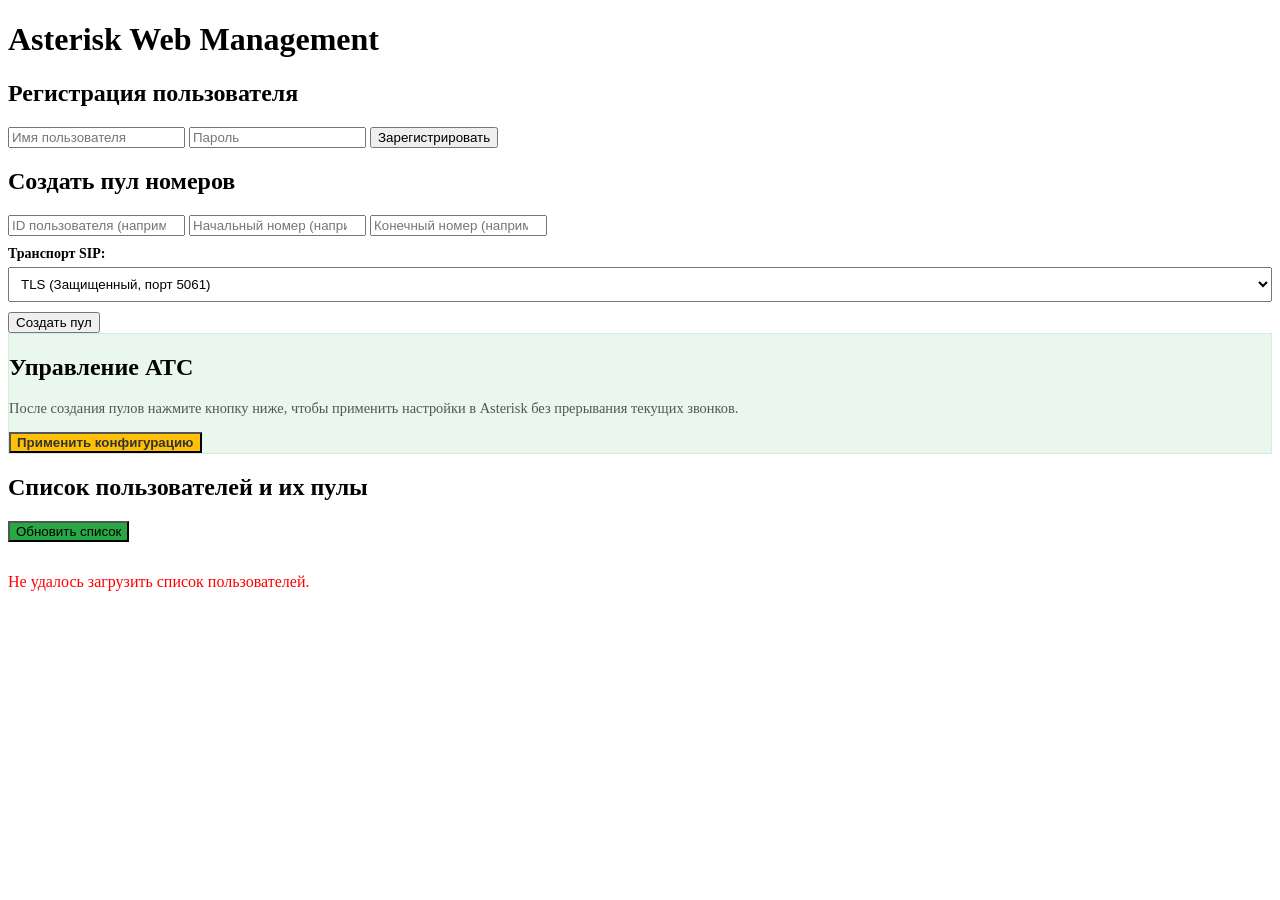
==== frontend/index.html @ 8d6a6ae2 "Add Web UI config reload via AMI and SIP transport selection" ====
<!DOCTYPE html>
<html lang="ru">
<head>
    <meta charset="UTF-8">
    <meta name="viewport" content="width=device-width, initial-scale=1.0">
    <title>Asterisk Web Management</title>
    <link rel="stylesheet" href="/static/style.css">
</head>
<body>
    <div class="container">
        <h1>Asterisk Web Management</h1>
        
        <!-- Блок регистрации -->
        <div class="card">
            <h2>Регистрация пользователя</h2>
            <form id="registerForm">
                <input type="text" id="regUsername" placeholder="Имя пользователя" required>
                <input type="password" id="regPassword" placeholder="Пароль" required>
                <button type="submit">Зарегистрировать</button>
            </form>
            <div id="regResult" class="result"></div>
        </div>

        <!-- Блок создания пула номеров -->
        <div class="card">
            <h2>Создать пул номеров</h2>
            <form id="poolForm">
                <input type="number" id="userId" placeholder="ID пользователя (например, 1)" required>
                <input type="number" id="startExt" placeholder="Начальный номер (например, 100)" required>
                <input type="number" id="endExt" placeholder="Конечный номер (например, 110)" required>
                
                <label for="poolTransport" style="display: block; margin-top: 10px; font-weight: bold; font-size: 14px;">Транспорт SIP:</label>
                <select id="poolTransport" style="width: 100%; padding: 8px; margin-top: 5px; margin-bottom: 10px;">
                    <option value="transport-tls">TLS (Защищенный, порт 5061)</option>
                    <option value="transport-udp">UDP (Стандартный, порт 5060)</option>
                </select>

                <button type="submit">Создать пул</button>
            </form>
            <div id="poolResult" class="result"></div>
        </div>

        <!-- Блок применения конфигурации (Asterisk Reload) -->
        <div class="card" style="background-color: #e9f7ef; border: 1px solid #d4edda;">
            <h2>Управление АТС</h2>
            <p style="font-size: 0.9rem; color: #555;">После создания пулов нажмите кнопку ниже, чтобы применить настройки в Asterisk без прерывания текущих звонков.</p>
            <button id="reloadPbxBtn" style="background-color: #ffc107; color: #333; font-weight: bold;">Применить конфигурацию</button>
            <div id="reloadResult" class="result"></div>
        </div>

        <!-- Блок просмотра пользователей и пулов -->
        <div class="card">
            <h2>Список пользователей и их пулы</h2>
            <button id="loadUsersBtn" style="margin-bottom: 15px; background-color: #28a745;">Обновить список</button>
            <div id="usersContainer">
                <p style="color: #666; font-style: italic;">Нажмите кнопку, чтобы загрузить данные...</p>
            </div>
        </div>
    </div>

    <script>
        // Обработка регистрации
        document.getElementById('registerForm').addEventListener('submit', async (e) => {
            e.preventDefault();
            const username = document.getElementById('regUsername').value;
            const password = document.getElementById('regPassword').value;
            const resultDiv = document.getElementById('regResult');

            try {
                const response = await fetch('/api/register', {
                    method: 'POST',
                    headers: { 'Content-Type': 'application/json' },
                    body: JSON.stringify({ username, password })
                });
                const data = await response.json();
                
                if (response.ok) {
                    resultDiv.style.color = 'green';
                    resultDiv.textContent = `Успешно! ID пользователя: ${data.id}, Имя: ${data.username}`;
                    loadUsers();
                } else {
                    resultDiv.style.color = 'red';
                    resultDiv.textContent = `Ошибка: ${data.detail || 'Не удалось зарегистрировать'}`;
                }
            } catch (err) {
                resultDiv.style.color = 'red';
                resultDiv.textContent = `Ошибка соединения с сервером`;
            }
        });

        // Обработка создания пула
        document.getElementById('poolForm').addEventListener('submit', async (e) => {
            e.preventDefault();
            const userId = document.getElementById('userId').value;
            const start_extension = parseInt(document.getElementById('startExt').value);
            const end_extension = parseInt(document.getElementById('endExt').value);
            const transport = document.getElementById('poolTransport').value;
            const resultDiv = document.getElementById('poolResult');

            try {
                const response = await fetch(`/api/users/${userId}/pools`, {
                    method: 'POST',
                    headers: { 'Content-Type': 'application/json' },
                    body: JSON.stringify({ start_extension, end_extension, transport })
                });
                const data = await response.json();
                
                if (response.ok) {
                    resultDiv.style.color = 'green';
                    resultDiv.textContent = data.message;
                    loadUsers();
                } else {
                    resultDiv.style.color = 'red';
                    resultDiv.textContent = `Ошибка: ${data.detail || 'Не удалось создать пул'}`;
                }
            } catch (err) {
                resultDiv.style.color = 'red';
                resultDiv.textContent = `Ошибка соединения с сервером`;
            }
        });

        // Обработка кнопки применения конфигурации (добавлено сюда)
        document.getElementById('reloadPbxBtn').addEventListener('click', async () => {
            const resultDiv = document.getElementById('reloadResult');
            resultDiv.style.color = '#555';
            resultDiv.textContent = 'Применение конфигурации...';

            try {
                const response = await fetch('/api/pbx/reload', {
                    method: 'POST'
                });
                const data = await response.json();
                
                if (response.ok) {
                    resultDiv.style.color = 'green';
                    resultDiv.textContent = data.message;
                } else {
                    resultDiv.style.color = 'red';
                    resultDiv.textContent = `Ошибка: ${data.detail || 'Не удалось применить конфигурацию'}`;
                }
            } catch (err) {
                resultDiv.style.color = 'red';
                resultDiv.textContent = `Ошибка соединения с сервером`;
            }
        });

        // Загрузка и отображение пользователей
        async function loadUsers() {
            const container = document.getElementById('usersContainer');
            try {
                const response = await fetch('/api/users');
                const users = await response.json();

                if (users.length === 0) {
                    container.innerHTML = '<p>Пользователей пока нет.</p>';
                    return;
                }

                let html = '<table style="width:100%; border-collapse: collapse; margin-top: 10px;">';
                html += '<tr style="background: #f1f1f1; text-align: left;"><th style="padding: 8px; border: 1px solid #ddd;">ID</th><th style="padding: 8px; border: 1px solid #ddd;">Имя</th><th style="padding: 8px; border: 1px solid #ddd;">Пулы номеров</th></tr>';
                
                users.forEach(user => {
                    let poolsList = user.pools.length > 0 
                        ? user.pools.map(p => `[${p.start_extension} - ${p.end_extension}] (${p.transport || 'tls'})`).join(', ') 
                        : '<span style="color: #999;">Нет пулов</span>';

                    html += `<tr>`;
                    html += `<td style="padding: 8px; border: 1px solid #ddd;">${user.id}</td>`;
                    html += `<td style="padding: 8px; border: 1px solid #ddd; font-weight: bold;">${user.username}</td>`;
                    html += `<td style="padding: 8px; border: 1px solid #ddd;">${poolsList}</td>`;
                    html += `</tr>`;
                });
                html += '</table>';

                container.innerHTML = html;
            } catch (err) {
                container.innerHTML = '<p style="color: red;">Не удалось загрузить список пользователей.</p>';
            }
        }

        document.getElementById('loadUsersBtn').addEventListener('click', loadUsers);
        window.onload = loadUsers;
    </script>
</body>
</html>
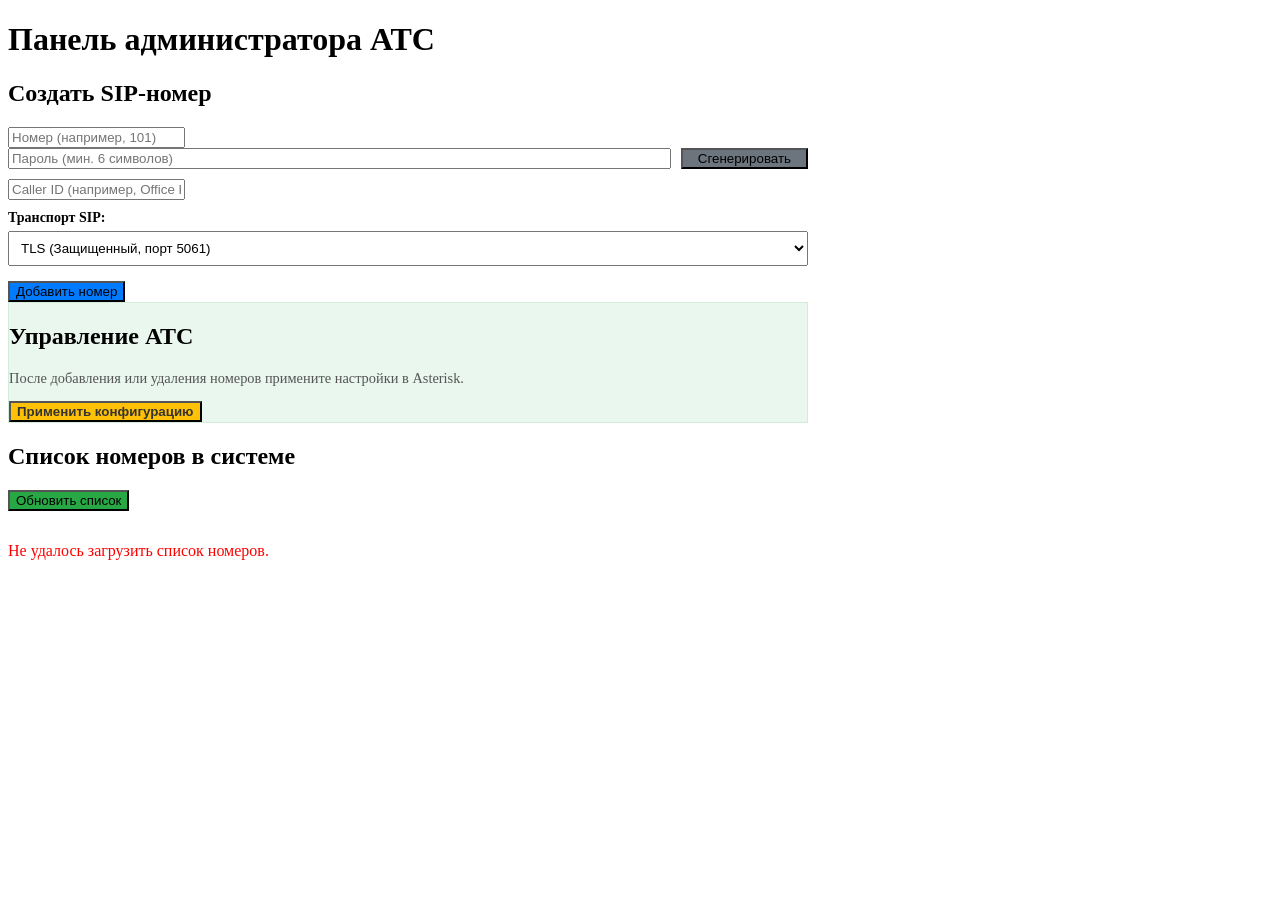
==== commit 3548e351: "logic of calling caller ID: базовая конфигурация номеров" ====
--- a/frontend/index.html
+++ b/frontend/index.html
@@ -3,84 +3,95 @@
 <head>
     <meta charset="UTF-8">
     <meta name="viewport" content="width=device-width, initial-scale=1.0">
-    <title>Asterisk Web Management</title>
+    <title>Asterisk Admin Panel - Управление номерами</title>
     <link rel="stylesheet" href="/static/style.css">
 </head>
 <body>
-    <div class="container">
-        <h1>Asterisk Web Management</h1>
+    <div class="container" style="max-width: 800px;">
+        <h1>Панель администратора АТС</h1>
         
-        <!-- Блок регистрации -->
+        <!-- Блок создания номера -->
         <div class="card">
-            <h2>Регистрация пользователя</h2>
-            <form id="registerForm">
-                <input type="text" id="regUsername" placeholder="Имя пользователя" required>
-                <input type="password" id="regPassword" placeholder="Пароль" required>
-                <button type="submit">Зарегистрировать</button>
-            </form>
-            <div id="regResult" class="result"></div>
-        </div>
-
-        <!-- Блок создания пула номеров -->
-        <div class="card">
-            <h2>Создать пул номеров</h2>
-            <form id="poolForm">
-                <input type="number" id="userId" placeholder="ID пользователя (например, 1)" required>
-                <input type="number" id="startExt" placeholder="Начальный номер (например, 100)" required>
-                <input type="number" id="endExt" placeholder="Конечный номер (например, 110)" required>
+            <h2>Создать SIP-номер</h2>
+            <form id="extForm">
+                <input type="number" id="extNumber" placeholder="Номер (например, 101)" required>
                 
-                <label for="poolTransport" style="display: block; margin-top: 10px; font-weight: bold; font-size: 14px;">Транспорт SIP:</label>
-                <select id="poolTransport" style="width: 100%; padding: 8px; margin-top: 5px; margin-bottom: 10px;">
+                <div style="display: flex; gap: 10px; margin-bottom: 10px;">
+                    <input type="text" id="extSecret" placeholder="Пароль (мин. 6 символов)" required style="margin-bottom: 0; flex: 1;">
+                    <button type="button" id="generateBtn" style="background-color: #6c757d; width: auto; padding: 0 15px;">Сгенерировать</button>
+                </div>
+                
+                <input type="text" id="extCallerId" placeholder="Caller ID (например, Office Phone <101>)" required>
+                
+                <label for="extTransport" style="display: block; margin-top: 10px; font-weight: bold; font-size: 14px;">Транспорт SIP:</label>
+                <select id="extTransport" style="width: 100%; padding: 8px; margin-top: 5px; margin-bottom: 15px;">
                     <option value="transport-tls">TLS (Защищенный, порт 5061)</option>
                     <option value="transport-udp">UDP (Стандартный, порт 5060)</option>
                 </select>
 
-                <button type="submit">Создать пул</button>
+                <button type="submit" style="background-color: #007bff;">Добавить номер</button>
             </form>
-            <div id="poolResult" class="result"></div>
+            <div id="extResult" class="result"></div>
         </div>
 
-        <!-- Блок применения конфигурации (Asterisk Reload) -->
+        <!-- Блок управления АТС (Reload) -->
         <div class="card" style="background-color: #e9f7ef; border: 1px solid #d4edda;">
             <h2>Управление АТС</h2>
-            <p style="font-size: 0.9rem; color: #555;">После создания пулов нажмите кнопку ниже, чтобы применить настройки в Asterisk без прерывания текущих звонков.</p>
+            <p style="font-size: 0.9rem; color: #555;">После добавления или удаления номеров примените настройки в Asterisk.</p>
             <button id="reloadPbxBtn" style="background-color: #ffc107; color: #333; font-weight: bold;">Применить конфигурацию</button>
             <div id="reloadResult" class="result"></div>
         </div>
 
-        <!-- Блок просмотра пользователей и пулов -->
+        <!-- Список существующих номеров -->
         <div class="card">
-            <h2>Список пользователей и их пулы</h2>
-            <button id="loadUsersBtn" style="margin-bottom: 15px; background-color: #28a745;">Обновить список</button>
-            <div id="usersContainer">
-                <p style="color: #666; font-style: italic;">Нажмите кнопку, чтобы загрузить данные...</p>
+            <h2>Список номеров в системе</h2>
+            <button id="loadExtsBtn" style="margin-bottom: 15px; background-color: #28a745;">Обновить список</button>
+            <div id="extensionsContainer">
+                <p style="color: #666; font-style: italic;">Загрузка списка...</p>
             </div>
         </div>
     </div>
 
     <script>
-        // Обработка регистрации
-        document.getElementById('registerForm').addEventListener('submit', async (e) => {
+        // Генерация случайного безопасного пароля
+        function generatePassword(length = 12) {
+            const charset = "abcdefghijklmnopqrstuvwxyzABCDEFGHIJKLMNOPQRSTUVWXYZ0123456789!@#$%^&*";
+            let retVal = "";
+            for (let i = 0, n = charset.length; i < length; ++i) {
+                retVal += charset.charAt(Math.floor(Math.random() * n));
+            }
+            return retVal;
+        }
+
+        document.getElementById('generateBtn').addEventListener('click', () => {
+            document.getElementById('extSecret').value = generatePassword(12);
+        });
+
+        // Создание номера
+        document.getElementById('extForm').addEventListener('submit', async (e) => {
             e.preventDefault();
-            const username = document.getElementById('regUsername').value;
-            const password = document.getElementById('regPassword').value;
-            const resultDiv = document.getElementById('regResult');
+            const extension = parseInt(document.getElementById('extNumber').value);
+            const secret = document.getElementById('extSecret').value;
+            const callerid = document.getElementById('extCallerId').value;
+            const transport = document.getElementById('extTransport').value;
+            const resultDiv = document.getElementById('extResult');
 
             try {
-                const response = await fetch('/api/register', {
+                const response = await fetch('/api/extensions', {
                     method: 'POST',
                     headers: { 'Content-Type': 'application/json' },
-                    body: JSON.stringify({ username, password })
+                    body: JSON.stringify({ extension, secret, callerid, transport })
                 });
                 const data = await response.json();
                 
                 if (response.ok) {
                     resultDiv.style.color = 'green';
-                    resultDiv.textContent = `Успешно! ID пользователя: ${data.id}, Имя: ${data.username}`;
-                    loadUsers();
+                    resultDiv.textContent = `Номер ${data.extension} успешно создан!`;
+                    document.getElementById('extForm').reset();
+                    loadExtensions();
                 } else {
                     resultDiv.style.color = 'red';
-                    resultDiv.textContent = `Ошибка: ${data.detail || 'Не удалось зарегистрировать'}`;
+                    resultDiv.textContent = `Ошибка: ${data.detail || 'Не удалось создать номер'}`;
                 }
             } catch (err) {
                 resultDiv.style.color = 'red';
@@ -88,30 +99,90 @@
             }
         });
 
-        // Обработка создания пула
-        document.getElementById('poolForm').addEventListener('submit', async (e) => {
-            e.preventDefault();
-            const userId = document.getElementById('userId').value;
-            const start_extension = parseInt(document.getElementById('startExt').value);
-            const end_extension = parseInt(document.getElementById('endExt').value);
-            const transport = document.getElementById('poolTransport').value;
-            const resultDiv = document.getElementById('poolResult');
+        // Загрузка и отображение номеров
+        async function loadExtensions() {
+            const container = document.getElementById('extensionsContainer');
+            try {
+                const response = await fetch('/api/extensions');
+                const extensions = await response.json();
+
+                if (extensions.length === 0) {
+                    container.innerHTML = '<p>Номер пока не созданы.</p>';
+                    return;
+                }
+
+                let html = '<table style="width:100%; border-collapse: collapse; margin-top: 10px;">';
+                html += '<tr style="background: #f1f1f1; text-align: left;">';
+                html += '<th style="padding: 8px; border: 1px solid #ddd;">Номер</th>';
+                html += '<th style="padding: 8px; border: 1px solid #ddd;">Caller ID</th>';
+                html += '<th style="padding: 8px; border: 1px solid #ddd;">Транспорт</th>';
+                html += '<th style="padding: 8px; border: 1px solid #ddd;">Пароль</th>';
+                html += '<th style="padding: 8px; border: 1px solid #ddd; text-align: center;">Действия</th>';
+                html += '</tr>';
+                
+                extensions.forEach(ext => {
+                    html += `<tr>`;
+                    html += `<td style="padding: 8px; border: 1px solid #ddd; font-weight: bold;">${ext.extension}</td>`;
+                    html += `<td style="padding: 8px; border: 1px solid #ddd;">${ext.callerid}</td>`;
+                    html += `<td style="padding: 8px; border: 1px solid #ddd;">${ext.transport === 'transport-tls' ? 'TLS' : 'UDP'}</td>`;
+                    // Поле пароля с возможностью скрыть/показать (глазик)
+                    html += `<td style="padding: 8px; border: 1px solid #ddd;"><span class="secret-text" data-secret="${ext.secret}" style="font-family: monospace;">••••••••</span> <button onclick="toggleSecret(this)" style="padding: 2px 6px; font-size: 11px; margin-left: 5px; width: auto;">👁</button></td>`;
+                    html += `<td style="padding: 8px; border: 1px solid #ddd; text-align: center;"><button onclick="deleteExtension(${ext.id})" style="background-color: #dc3545; color: white; padding: 4px 8px; font-size: 12px; width: auto;">Удалить</button></td>`;
+                    html += `</tr>`;
+                });
+                html += '</table>';
+
+                container.innerHTML = html;
+            } catch (err) {
+                container.innerHTML = '<p style="color: red;">Не удалось загрузить список номеров.</p>';
+            }
+        }
+
+        // Переключение видимости пароля
+        window.toggleSecret = function(btn) {
+            const span = btn.previousElementSibling;
+            const currentSecret = span.getAttribute('data-secret');
+            if (span.textContent === '••••••••') {
+                span.textContent = currentSecret;
+                btn.textContent = '🔒';
+            } else {
+                span.textContent = '••••••••';
+                btn.textContent = '👁';
+            }
+        }
+
+        // Удаление номера
+        window.deleteExtension = async function(id) {
+            if (!confirm('Вы уверены, что хотите удалить этот номер?')) return;
 
             try {
-                const response = await fetch(`/api/users/${userId}/pools`, {
-                    method: 'POST',
-                    headers: { 'Content-Type': 'application/json' },
-                    body: JSON.stringify({ start_extension, end_extension, transport })
-                });
+                const response = await fetch(`/api/extensions/${id}`, { method: 'DELETE' });
+                if (response.ok) {
+                    loadExtensions();
+                } else {
+                    alert('Не удалось удалить номер');
+                }
+            } catch (err) {
+                alert('Ошибка соединения с сервером');
+            }
+        }
+
+        // Применение конфигурации Asterisk
+        document.getElementById('reloadPbxBtn').addEventListener('click', async () => {
+            const resultDiv = document.getElementById('reloadResult');
+            resultDiv.style.color = '#555';
+            resultDiv.textContent = 'Применение конфигурации...';
+
+            try {
+                const response = await fetch('/api/pbx/reload', { method: 'POST' });
                 const data = await response.json();
                 
                 if (response.ok) {
                     resultDiv.style.color = 'green';
                     resultDiv.textContent = data.message;
-                    loadUsers();
                 } else {
                     resultDiv.style.color = 'red';
-                    resultDiv.textContent = `Ошибка: ${data.detail || 'Не удалось создать пул'}`;
+                    resultDiv.textContent = `Ошибка: ${data.detail || 'Не удалось применить'}`;
                 }
             } catch (err) {
                 resultDiv.style.color = 'red';
@@ -119,67 +190,8 @@
             }
         });
 
-        // Обработка кнопки применения конфигурации (добавлено сюда)
-        document.getElementById('reloadPbxBtn').addEventListener('click', async () => {
-            const resultDiv = document.getElementById('reloadResult');
-            resultDiv.style.color = '#555';
-            resultDiv.textContent = 'Применение конфигурации...';
-
-            try {
-                const response = await fetch('/api/pbx/reload', {
-                    method: 'POST'
-                });
-                const data = await response.json();
-                
-                if (response.ok) {
-                    resultDiv.style.color = 'green';
-                    resultDiv.textContent = data.message;
-                } else {
-                    resultDiv.style.color = 'red';
-                    resultDiv.textContent = `Ошибка: ${data.detail || 'Не удалось применить конфигурацию'}`;
-                }
-            } catch (err) {
-                resultDiv.style.color = 'red';
-                resultDiv.textContent = `Ошибка соединения с сервером`;
-            }
-        });
-
-        // Загрузка и отображение пользователей
-        async function loadUsers() {
-            const container = document.getElementById('usersContainer');
-            try {
-                const response = await fetch('/api/users');
-                const users = await response.json();
-
-                if (users.length === 0) {
-                    container.innerHTML = '<p>Пользователей пока нет.</p>';
-                    return;
-                }
-
-                let html = '<table style="width:100%; border-collapse: collapse; margin-top: 10px;">';
-                html += '<tr style="background: #f1f1f1; text-align: left;"><th style="padding: 8px; border: 1px solid #ddd;">ID</th><th style="padding: 8px; border: 1px solid #ddd;">Имя</th><th style="padding: 8px; border: 1px solid #ddd;">Пулы номеров</th></tr>';
-                
-                users.forEach(user => {
-                    let poolsList = user.pools.length > 0 
-                        ? user.pools.map(p => `[${p.start_extension} - ${p.end_extension}] (${p.transport || 'tls'})`).join(', ') 
-                        : '<span style="color: #999;">Нет пулов</span>';
-
-                    html += `<tr>`;
-                    html += `<td style="padding: 8px; border: 1px solid #ddd;">${user.id}</td>`;
-                    html += `<td style="padding: 8px; border: 1px solid #ddd; font-weight: bold;">${user.username}</td>`;
-                    html += `<td style="padding: 8px; border: 1px solid #ddd;">${poolsList}</td>`;
-                    html += `</tr>`;
-                });
-                html += '</table>';
-
-                container.innerHTML = html;
-            } catch (err) {
-                container.innerHTML = '<p style="color: red;">Не удалось загрузить список пользователей.</p>';
-            }
-        }
-
-        document.getElementById('loadUsersBtn').addEventListener('click', loadUsers);
-        window.onload = loadUsers;
+        document.getElementById('loadExtsBtn').addEventListener('click', loadExtensions);
+        window.onload = loadExtensions;
     </script>
 </body>
 </html>
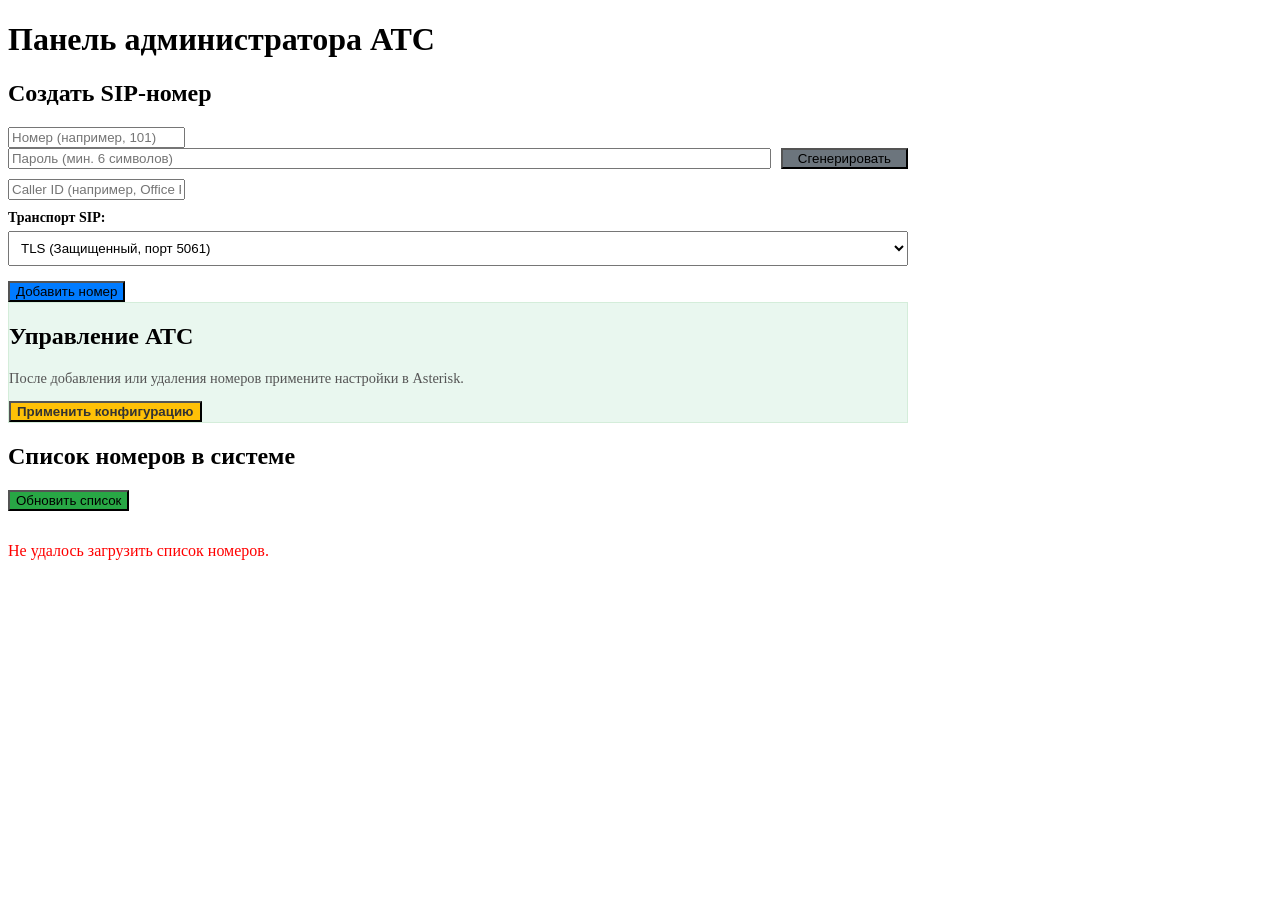
==== commit 35612e6b: "add subscriber status indicators" ====
--- a/frontend/index.html
+++ b/frontend/index.html
@@ -7,7 +7,7 @@
     <link rel="stylesheet" href="/static/style.css">
 </head>
 <body>
-    <div class="container" style="max-width: 800px;">
+    <div class="container" style="max-width: 900px;">
         <h1>Панель администратора АТС</h1>
         
         <!-- Блок создания номера -->
@@ -99,15 +99,42 @@
             }
         });
 
-        // Загрузка и отображение номеров
+        // Функция отрисовки статусов
+        function renderStatusBadge(statusText) {
+            if (!statusText) {
+                return '<span style="color: gray;">⚫ Не в сети</span>';
+            }
+            // Если статус содержит "Not in use" - телефон свободен и в сети
+            if (statusText.includes('Not in use')) {
+                return '<span style="color: green; font-weight: bold;">📞 Свободен</span>';
+            }
+            // Если занят или идет вызов (In use, Ringing)
+            if (statusText.includes('In use') || statusText.includes('Ringing')) {
+                return '<span style="color: red; font-weight: bold;">🔴 Занят</span>';
+            }
+            // Если недоступен
+            if (statusText.includes('Unavailable')) {
+                return '<span style="color: #666;">⚫ Не в сети</span>';
+            }
+            return `<span style="color: #333;">⚪ ${statusText}</span>`;
+        }
+
+        // Загрузка и отображение номеров со статусами
         async function loadExtensions() {
             const container = document.getElementById('extensionsContainer');
             try {
-                const response = await fetch('/api/extensions');
-                const extensions = await response.json();
+                // Параллельно запрашиваем список номеров из БД и их живые статусы из Asterisk
+                const [extResponse, statusResponse] = await Promise.all([
+                    fetch('/api/extensions'),
+                    fetch('/api/status')
+                ]);
+
+                const extensions = await extResponse.json();
+                const statusData = await statusResponse.json();
+                const statuses = statusData.statuses || {};
 
                 if (extensions.length === 0) {
-                    container.innerHTML = '<p>Номер пока не созданы.</p>';
+                    container.innerHTML = '<p>Номера пока не созданы.</p>';
                     return;
                 }
 
@@ -115,15 +142,20 @@
                 html += '<tr style="background: #f1f1f1; text-align: left;">';
                 html += '<th style="padding: 8px; border: 1px solid #ddd;">Номер</th>';
                 html += '<th style="padding: 8px; border: 1px solid #ddd;">Caller ID</th>';
+                html += '<th style="padding: 8px; border: 1px solid #ddd;">Статус</th>'; // Новая колонка
                 html += '<th style="padding: 8px; border: 1px solid #ddd;">Транспорт</th>';
                 html += '<th style="padding: 8px; border: 1px solid #ddd;">Пароль</th>';
                 html += '<th style="padding: 8px; border: 1px solid #ddd; text-align: center;">Действия</th>';
                 html += '</tr>';
                 
                 extensions.forEach(ext => {
+                    const extStr = String(ext.extension);
+                    const currentStatus = statuses[extStr] || '';
+                    
                     html += `<tr>`;
                     html += `<td style="padding: 8px; border: 1px solid #ddd; font-weight: bold;">${ext.extension}</td>`;
                     html += `<td style="padding: 8px; border: 1px solid #ddd;">${ext.callerid}</td>`;
+                    html += `<td style="padding: 8px; border: 1px solid #ddd;">${renderStatusBadge(currentStatus)}</td>`; // Вывод статуса
                     html += `<td style="padding: 8px; border: 1px solid #ddd;">${ext.transport === 'transport-tls' ? 'TLS' : 'UDP'}</td>`;
                     // Поле пароля с возможностью скрыть/показать (глазик)
                     html += `<td style="padding: 8px; border: 1px solid #ddd;"><span class="secret-text" data-secret="${ext.secret}" style="font-family: monospace;">••••••••</span> <button onclick="toggleSecret(this)" style="padding: 2px 6px; font-size: 11px; margin-left: 5px; width: auto;">👁</button></td>`;
@@ -191,7 +223,13 @@
         });
 
         document.getElementById('loadExtsBtn').addEventListener('click', loadExtensions);
-        window.onload = loadExtensions;
+        
+        // Загружаем список при открытии страницы
+        window.onload = () => {
+            loadExtensions();
+            // Автоматически обновлять статусы каждые 5 секунд без дергания всей страницы
+            setInterval(loadExtensions, 5000);
+        };
     </script>
 </body>
 </html>
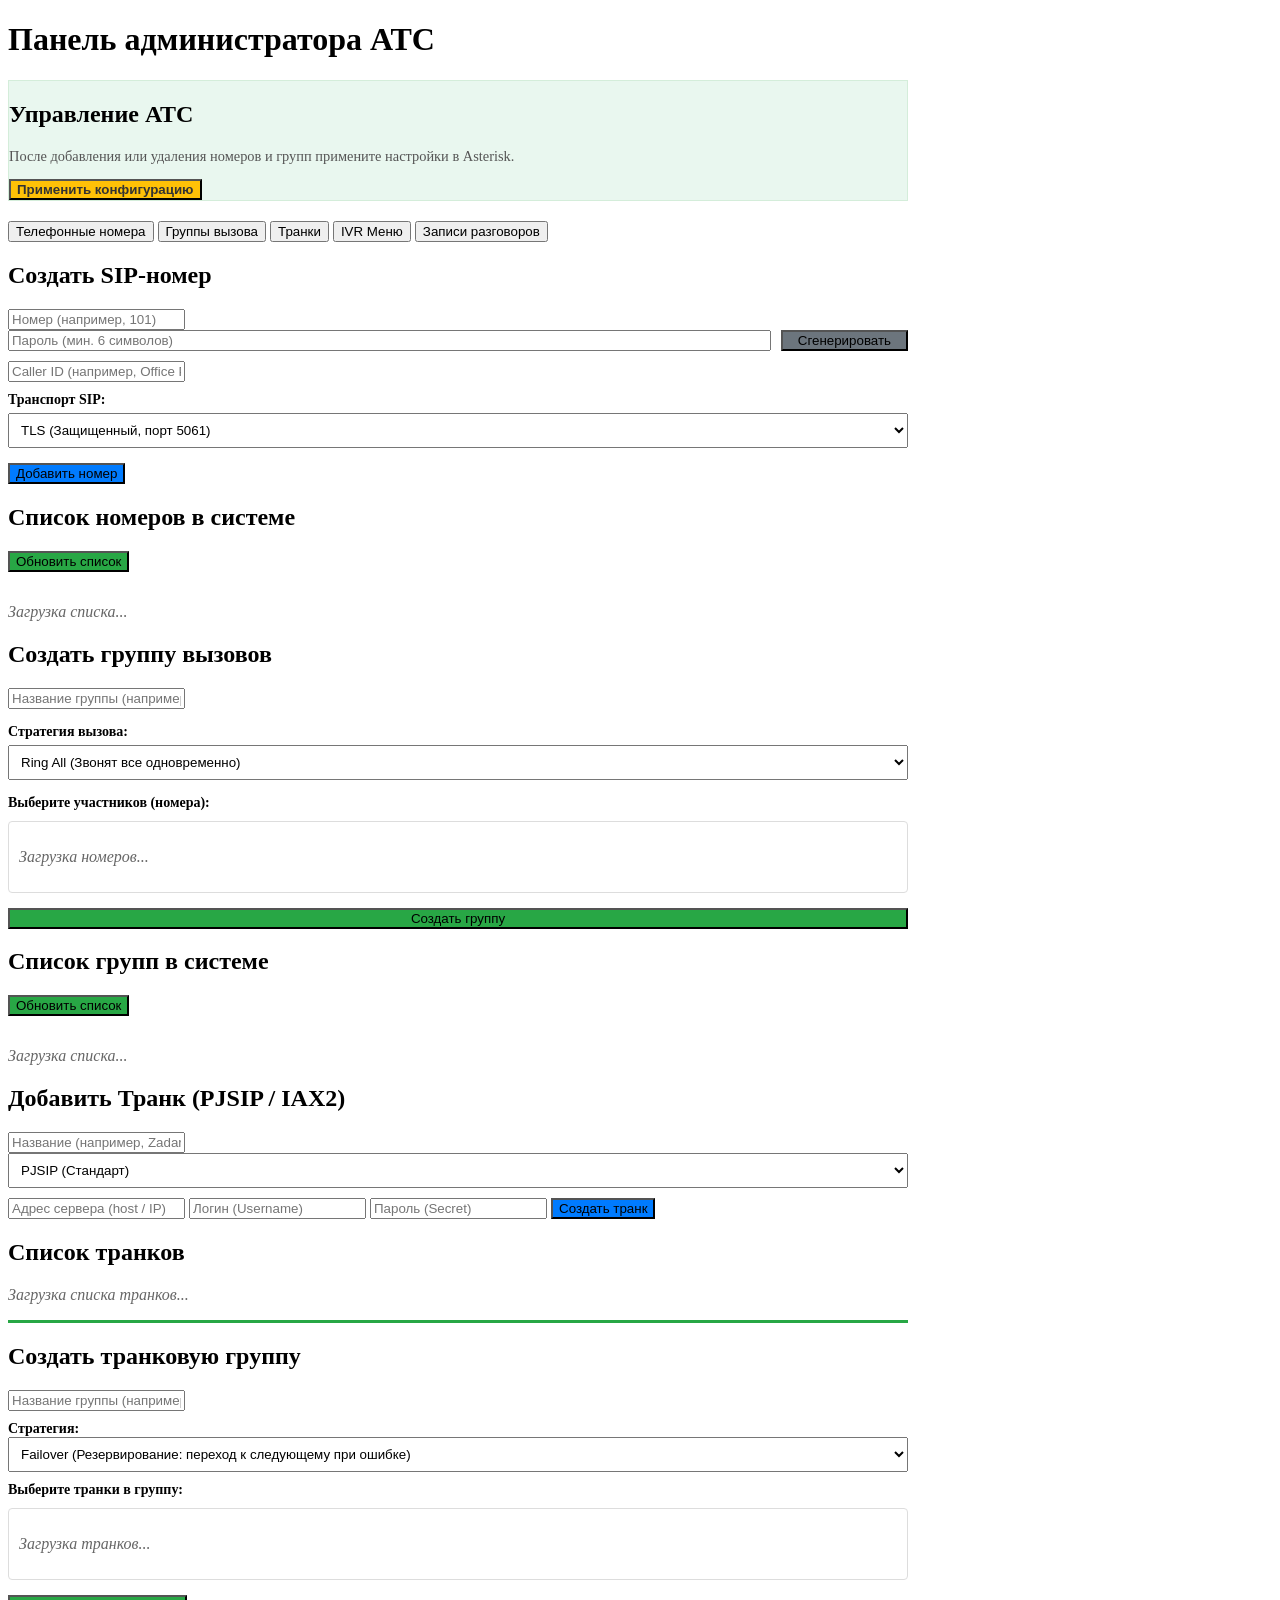
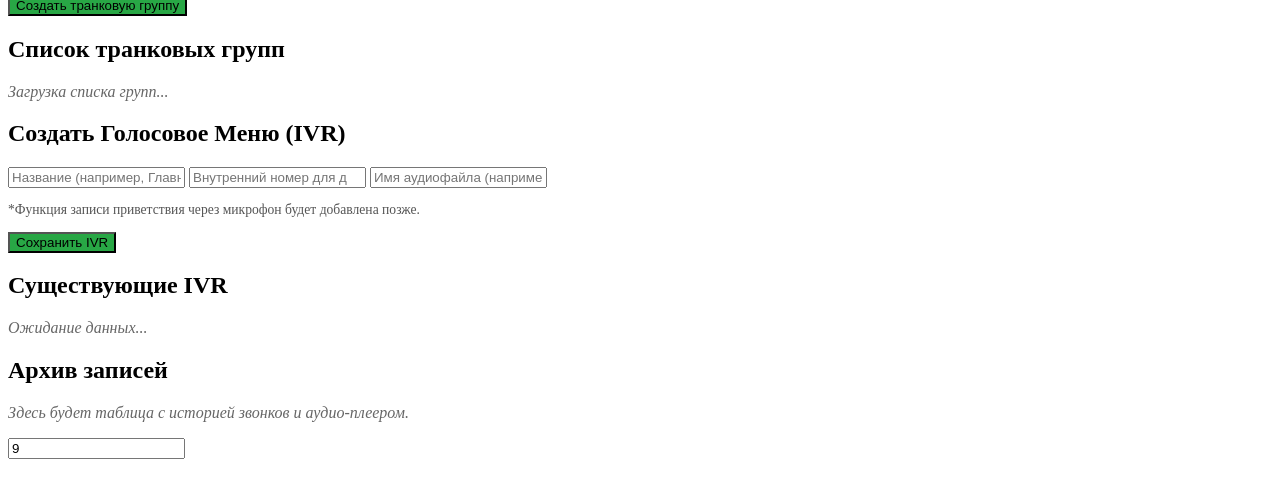
==== commit 8b3377ef: "Add trunks and trunk groups support" ====
--- a/frontend/index.html
+++ b/frontend/index.html
@@ -1,48 +1,54 @@
 <!DOCTYPE html>
 <html lang="ru">
 <head>
-    <meta charset="UTF-8">
-    <meta name="viewport" content="width=device-width, initial-scale=1.0">
-    <title>Asterisk Admin Panel - Управление номерами</title>
-    <link rel="stylesheet" href="/static/style.css">
+<meta charset="UTF-8">
+<meta name="viewport" content="width=device-width, initial-scale=1.0">
+<title>Asterisk Admin Panel</title>
+<link rel="stylesheet" href="/static/style.css">
 </head>
 <body>
-    <div class="container" style="max-width: 900px;">
-        <h1>Панель администратора АТС</h1>
-        
-        <!-- Блок создания номера -->
+<!-- Начало главного центрированного контейнера -->
+<div class="container" style="max-width: 900px;">
+    <h1>Панель администратора АТС</h1>
+
+    <!-- Блок управления АТС (Reload) -->
+    <div class="card" style="background-color: #e9f7ef; border: 1px solid #d4edda; margin-bottom: 20px;">
+        <h2>Управление АТС</h2>
+        <p style="font-size: 0.9rem; color: #555;">После добавления или удаления номеров и групп примените настройки в Asterisk.</p>
+        <button id="reloadPbxBtn" style="background-color: #ffc107; color: #333; font-weight: bold;">Применить конфигурацию</button>
+        <div id="reloadResult" class="result"></div>
+    </div>
+
+    <!-- Навигация по вкладкам -->
+    <div class="tabs">
+        <button class="tab-btn active" onclick="switchTab('extensionsTab', this)">Телефонные номера</button>
+        <button class="tab-btn" onclick="switchTab('groupsTab', this)">Группы вызова</button>
+        <button class="tab-btn" onclick="switchTab('trunksTab', this)">Транки</button>
+        <button class="tab-btn" onclick="switchTab('ivrTab', this)">IVR Меню</button>
+        <button class="tab-btn" onclick="switchTab('recordsTab', this)">Записи разговоров</button>
+    </div>
+
+    <!-- ================= ВКЛАДКА НОМЕРА ================= -->
+    <div id="extensionsTab" class="tab-content active">
         <div class="card">
             <h2>Создать SIP-номер</h2>
             <form id="extForm">
                 <input type="number" id="extNumber" placeholder="Номер (например, 101)" required>
-                
                 <div style="display: flex; gap: 10px; margin-bottom: 10px;">
                     <input type="text" id="extSecret" placeholder="Пароль (мин. 6 символов)" required style="margin-bottom: 0; flex: 1;">
                     <button type="button" id="generateBtn" style="background-color: #6c757d; width: auto; padding: 0 15px;">Сгенерировать</button>
                 </div>
-                
                 <input type="text" id="extCallerId" placeholder="Caller ID (например, Office Phone <101>)" required>
-                
                 <label for="extTransport" style="display: block; margin-top: 10px; font-weight: bold; font-size: 14px;">Транспорт SIP:</label>
                 <select id="extTransport" style="width: 100%; padding: 8px; margin-top: 5px; margin-bottom: 15px;">
                     <option value="transport-tls">TLS (Защищенный, порт 5061)</option>
                     <option value="transport-udp">UDP (Стандартный, порт 5060)</option>
                 </select>
-
                 <button type="submit" style="background-color: #007bff;">Добавить номер</button>
             </form>
             <div id="extResult" class="result"></div>
         </div>
 
-        <!-- Блок управления АТС (Reload) -->
-        <div class="card" style="background-color: #e9f7ef; border: 1px solid #d4edda;">
-            <h2>Управление АТС</h2>
-            <p style="font-size: 0.9rem; color: #555;">После добавления или удаления номеров примените настройки в Asterisk.</p>
-            <button id="reloadPbxBtn" style="background-color: #ffc107; color: #333; font-weight: bold;">Применить конфигурацию</button>
-            <div id="reloadResult" class="result"></div>
-        </div>
-
-        <!-- Список существующих номеров -->
         <div class="card">
             <h2>Список номеров в системе</h2>
             <button id="loadExtsBtn" style="margin-bottom: 15px; background-color: #28a745;">Обновить список</button>
@@ -52,184 +58,132 @@
         </div>
     </div>
 
-    <script>
-        // Генерация случайного безопасного пароля
-        function generatePassword(length = 12) {
-            const charset = "abcdefghijklmnopqrstuvwxyzABCDEFGHIJKLMNOPQRSTUVWXYZ0123456789!@#$%^&*";
-            let retVal = "";
-            for (let i = 0, n = charset.length; i < length; ++i) {
-                retVal += charset.charAt(Math.floor(Math.random() * n));
-            }
-            return retVal;
-        }
+    <!-- ================= ВКЛАДКА ГРУППЫ ================= -->
+    <div id="groupsTab" class="tab-content">
+        <div class="card">
+            <h2 id="groupFormTitle">Создать группу вызовов</h2>
+            <form id="groupForm">
+                <input type="text" id="groupName" placeholder="Название группы (например, Sales)" required style="margin-bottom: 15px;">
+                
+                <label for="groupStrategy" style="display: block; font-weight: bold; font-size: 14px;">Стратегия вызова:</label>
+                <select id="groupStrategy" style="width: 100%; padding: 8px; margin-top: 5px; margin-bottom: 15px;">
+                    <option value="ring_all">Ring All (Звонят все одновременно)</option>
+                    <option value="hunt">Hunt (Последовательно друг за другом)</option>
+                    <option value="round_robin">Round Robin (Равномерно по кругу)</option>
+                    <option value="pickup">Pickup Group (Группа перехвата вызовов)</option>
+                    <option value="boss">Boss Group (Директор и секретарь)</option>
+                    <option value="page">Page Group (Оповещение / Громкая связь)</option>
+                </select>
+                
+                <label style="display: block; font-weight: bold; font-size: 14px; margin-bottom: 10px;">Выберите участников (номера):</label>
+                <div id="membersList" style="border: 1px solid #ddd; padding: 10px; border-radius: 4px; margin-bottom: 15px; max-height: 200px; overflow-y: auto;">
+                    <p style="color: #666; font-style: italic;">Загрузка номеров...</p>
+                </div>
 
-        document.getElementById('generateBtn').addEventListener('click', () => {
-            document.getElementById('extSecret').value = generatePassword(12);
-        });
+                <div style="display: flex; gap: 10px;">
+                    <button type="submit" id="submitGroupBtn" style="background-color: #28a745; flex: 1;">Создать группу</button>
+                    <button type="button" id="cancelEditBtn" style="background-color: #6c757d; display: none;" onclick="window.GroupsModule.cancelEdit()">Отмена</button>
+                </div>
+            </form>
+            <div id="groupResult" class="result"></div>
+        </div>
 
-        // Создание номера
-        document.getElementById('extForm').addEventListener('submit', async (e) => {
-            e.preventDefault();
-            const extension = parseInt(document.getElementById('extNumber').value);
-            const secret = document.getElementById('extSecret').value;
-            const callerid = document.getElementById('extCallerId').value;
-            const transport = document.getElementById('extTransport').value;
-            const resultDiv = document.getElementById('extResult');
+        <div class="card">
+            <h2>Список групп в системе</h2>
+            <button id="loadGroupsBtn" style="margin-bottom: 15px; background-color: #28a745;">Обновить список</button>
+            <div id="groupsContainer">
+                <p style="color: #666; font-style: italic;">Загрузка списка...</p>
+            </div>
+        </div>
+    </div>
 
-            try {
-                const response = await fetch('/api/extensions', {
-                    method: 'POST',
-                    headers: { 'Content-Type': 'application/json' },
-                    body: JSON.stringify({ extension, secret, callerid, transport })
-                });
-                const data = await response.json();
-                
-                if (response.ok) {
-                    resultDiv.style.color = 'green';
-                    resultDiv.textContent = `Номер ${data.extension} успешно создан!`;
-                    document.getElementById('extForm').reset();
-                    loadExtensions();
-                } else {
-                    resultDiv.style.color = 'red';
-                    resultDiv.textContent = `Ошибка: ${data.detail || 'Не удалось создать номер'}`;
-                }
-            } catch (err) {
-                resultDiv.style.color = 'red';
-                resultDiv.textContent = `Ошибка соединения с сервером`;
-            }
-        });
+   
+   <!-- ================= ВКЛАДКА ТРАНКИ И ТРАНКОВЫЕ ГРУППЫ ================= -->
+    <div id="trunksTab" class="tab-content">
+        <!-- Блок 1: Создание отдельного транка -->
+        <div class="card">
+            <h2>Добавить Транк (PJSIP / IAX2)</h2>
+            <form id="trunkForm">
+                <input type="text" id="trunkName" placeholder="Название (например, Zadarma_Main)" required>
+                <select id="trunkProtocol" style="width: 100%; padding: 8px; margin-bottom: 10px;">
+                    <option value="pjsip">PJSIP (Стандарт)</option>
+                    <option value="iax2">IAX2 (Между АТС)</option>
+                </select>
+                <input type="text" id="trunkHost" placeholder="Адрес сервера (host / IP)" required>
+                <input type="text" id="trunkUser" placeholder="Логин (Username)">
+                <input type="text" id="trunkSecret" placeholder="Пароль (Secret)">
+                <button type="submit" style="background-color: #007bff;">Создать транк</button>
+            </form>
+            <div id="trunkResult" class="result"></div>
+        </div>
 
-        // Функция отрисовки статусов
-        function renderStatusBadge(statusText) {
-            if (!statusText) {
-                return '<span style="color: gray;">⚫ Не в сети</span>';
-            }
-            // Если статус содержит "Not in use" - телефон свободен и в сети
-            if (statusText.includes('Not in use')) {
-                return '<span style="color: green; font-weight: bold;">📞 Свободен</span>';
-            }
-            // Если занят или идет вызов (In use, Ringing)
-            if (statusText.includes('In use') || statusText.includes('Ringing')) {
-                return '<span style="color: red; font-weight: bold;">🔴 Занят</span>';
-            }
-            // Если недоступен
-            if (statusText.includes('Unavailable')) {
-                return '<span style="color: #666;">⚫ Не в сети</span>';
-            }
-            return `<span style="color: #333;">⚪ ${statusText}</span>`;
-        }
+        <div class="card">
+            <h2>Список транков</h2>
+            <div id="trunksContainer"><p style="color: #666; font-style: italic;">Загрузка списка транков...</p></div>
+        </div>
 
-        // Загрузка и отображение номеров со статусами
-        async function loadExtensions() {
-            const container = document.getElementById('extensionsContainer');
-            try {
-                // Параллельно запрашиваем список номеров из БД и их живые статусы из Asterisk
-                const [extResponse, statusResponse] = await Promise.all([
-                    fetch('/api/extensions'),
-                    fetch('/api/status')
-                ]);
+        <!-- Блок 2: Создание транковой группы -->
+        <div class="card" style="border-top: 3px solid #28a745;">
+            <h2>Создать транковую группу</h2>
+            <form id="trunkGroupForm">
+                <input type="text" id="tgName" placeholder="Название группы (например, Outbound_Providers)" required style="margin-bottom: 10px;">
+                <label style="display: block; font-weight: bold; font-size: 14px;">Стратегия:</label>
+                <select id="tgStrategy" style="width: 100%; padding: 8px; margin-bottom: 10px;">
+                    <option value="failover">Failover (Резервирование: переход к следующему при ошибке)</option>
+                    <option value="load_balance">Load Balance (Равномерная балансировка)</option>
+                </select>
 
-                const extensions = await extResponse.json();
-                const statusData = await statusResponse.json();
-                const statuses = statusData.statuses || {};
+                <label style="display: block; font-weight: bold; font-size: 14px; margin-bottom: 10px;">Выберите транки в группу:</label>
+                <div id="trunkMemberList" style="border: 1px solid #ddd; padding: 10px; border-radius: 4px; margin-bottom: 15px; max-height: 150px; overflow-y: auto;">
+                    <p style="color: #666; font-style: italic;">Загрузка транков...</p>
+                </div>
 
-                if (extensions.length === 0) {
-                    container.innerHTML = '<p>Номера пока не созданы.</p>';
-                    return;
-                }
+                <button type="submit" style="background-color: #28a745;">Создать транковую группу</button>
+            </form>
+            <div id="tgResult" class="result"></div>
+        </div>
 
-                let html = '<table style="width:100%; border-collapse: collapse; margin-top: 10px;">';
-                html += '<tr style="background: #f1f1f1; text-align: left;">';
-                html += '<th style="padding: 8px; border: 1px solid #ddd;">Номер</th>';
-                html += '<th style="padding: 8px; border: 1px solid #ddd;">Caller ID</th>';
-                html += '<th style="padding: 8px; border: 1px solid #ddd;">Статус</th>'; // Новая колонка
-                html += '<th style="padding: 8px; border: 1px solid #ddd;">Транспорт</th>';
-                html += '<th style="padding: 8px; border: 1px solid #ddd;">Пароль</th>';
-                html += '<th style="padding: 8px; border: 1px solid #ddd; text-align: center;">Действия</th>';
-                html += '</tr>';
-                
-                extensions.forEach(ext => {
-                    const extStr = String(ext.extension);
-                    const currentStatus = statuses[extStr] || '';
-                    
-                    html += `<tr>`;
-                    html += `<td style="padding: 8px; border: 1px solid #ddd; font-weight: bold;">${ext.extension}</td>`;
-                    html += `<td style="padding: 8px; border: 1px solid #ddd;">${ext.callerid}</td>`;
-                    html += `<td style="padding: 8px; border: 1px solid #ddd;">${renderStatusBadge(currentStatus)}</td>`; // Вывод статуса
-                    html += `<td style="padding: 8px; border: 1px solid #ddd;">${ext.transport === 'transport-tls' ? 'TLS' : 'UDP'}</td>`;
-                    // Поле пароля с возможностью скрыть/показать (глазик)
-                    html += `<td style="padding: 8px; border: 1px solid #ddd;"><span class="secret-text" data-secret="${ext.secret}" style="font-family: monospace;">••••••••</span> <button onclick="toggleSecret(this)" style="padding: 2px 6px; font-size: 11px; margin-left: 5px; width: auto;">👁</button></td>`;
-                    html += `<td style="padding: 8px; border: 1px solid #ddd; text-align: center;"><button onclick="deleteExtension(${ext.id})" style="background-color: #dc3545; color: white; padding: 4px 8px; font-size: 12px; width: auto;">Удалить</button></td>`;
-                    html += `</tr>`;
-                });
-                html += '</table>';
+        <div class="card">
+            <h2>Список транковых групп</h2>
+            <div id="trunkGroupsContainer"><p style="color: #666; font-style: italic;">Загрузка списка групп...</p></div>
+        </div>
+    </div>
 
-                container.innerHTML = html;
-            } catch (err) {
-                container.innerHTML = '<p style="color: red;">Не удалось загрузить список номеров.</p>';
-            }
-        }
+    <!-- ================= ВКЛАДКА IVR ================= -->
+    <div id="ivrTab" class="tab-content">
+        <div class="card">
+            <h2>Создать Голосовое Меню (IVR)</h2>
+            <form id="ivrForm">
+                <input type="text" id="ivrName" placeholder="Название (например, Главное меню)" required>
+                <input type="number" id="ivrExten" placeholder="Внутренний номер для доступа (например, 500)" required>
+                <input type="text" id="ivrAudio" placeholder="Имя аудиофайла (например, main_greeting)">
+                <p style="font-size: 0.85rem; color: #555;">*Функция записи приветствия через микрофон будет добавлена позже.</p>
+                <button type="submit" style="background-color: #28a745;">Сохранить IVR</button>
+            </form>
+            <div id="ivrResult" class="result"></div>
+        </div>
+        <div class="card">
+            <h2>Существующие IVR</h2>
+            <div id="ivrContainer"><p style="color: #666; font-style: italic;">Ожидание данных...</p></div>
+        </div>
+    </div>
 
-        // Переключение видимости пароля
-        window.toggleSecret = function(btn) {
-            const span = btn.previousElementSibling;
-            const currentSecret = span.getAttribute('data-secret');
-            if (span.textContent === '••••••••') {
-                span.textContent = currentSecret;
-                btn.textContent = '🔒';
-            } else {
-                span.textContent = '••••••••';
-                btn.textContent = '👁';
-            }
-        }
+    <!-- ================= ВКЛАДКА ЗАПИСИ РАЗГОВОРОВ ================= -->
+    <div id="recordsTab" class="tab-content">
+        <div class="card">
+            <h2>Архив записей</h2>
+            <div id="recordsContainer"><p style="color: #666; font-style: italic;">Здесь будет таблица с историей звонков и аудио-плеером.</p></div>
+        </div>
+    </div>
 
-        // Удаление номера
-        window.deleteExtension = async function(id) {
-            if (!confirm('Вы уверены, что хотите удалить этот номер?')) return;
+</div> <!-- Конец главного центрированного контейнера -->
 
-            try {
-                const response = await fetch(`/api/extensions/${id}`, { method: 'DELETE' });
-                if (response.ok) {
-                    loadExtensions();
-                } else {
-                    alert('Не удалось удалить номер');
-                }
-            } catch (err) {
-                alert('Ошибка соединения с сервером');
-            }
-        }
-
-        // Применение конфигурации Asterisk
-        document.getElementById('reloadPbxBtn').addEventListener('click', async () => {
-            const resultDiv = document.getElementById('reloadResult');
-            resultDiv.style.color = '#555';
-            resultDiv.textContent = 'Применение конфигурации...';
-
-            try {
-                const response = await fetch('/api/pbx/reload', { method: 'POST' });
-                const data = await response.json();
-                
-                if (response.ok) {
-                    resultDiv.style.color = 'green';
-                    resultDiv.textContent = data.message;
-                } else {
-                    resultDiv.style.color = 'red';
-                    resultDiv.textContent = `Ошибка: ${data.detail || 'Не удалось применить'}`;
-                }
-            } catch (err) {
-                resultDiv.style.color = 'red';
-                resultDiv.textContent = `Ошибка соединения с сервером`;
-            }
-        });
-
-        document.getElementById('loadExtsBtn').addEventListener('click', loadExtensions);
-        
-        // Загружаем список при открытии страницы
-        window.onload = () => {
-            loadExtensions();
-            // Автоматически обновлять статусы каждые 5 секунд без дергания всей страницы
-            setInterval(loadExtensions, 5000);
-        };
-    </script>
+<!-- Подключение модульных скриптов -->
+<script src="/static/js/api.js"></script>
+<script src="/static/js/extensions.js"></script>
+<script src="/static/js/groups.js"></script>
+<script src="/static/js/trunks.js"></script>
+<input type="text" id="tgPrefix" placeholder="Префикс набора (например, 9)" value="9" required style="margin-bottom: 10px;">
+<script src="/static/js/app.js"></script>
 </body>
 </html>
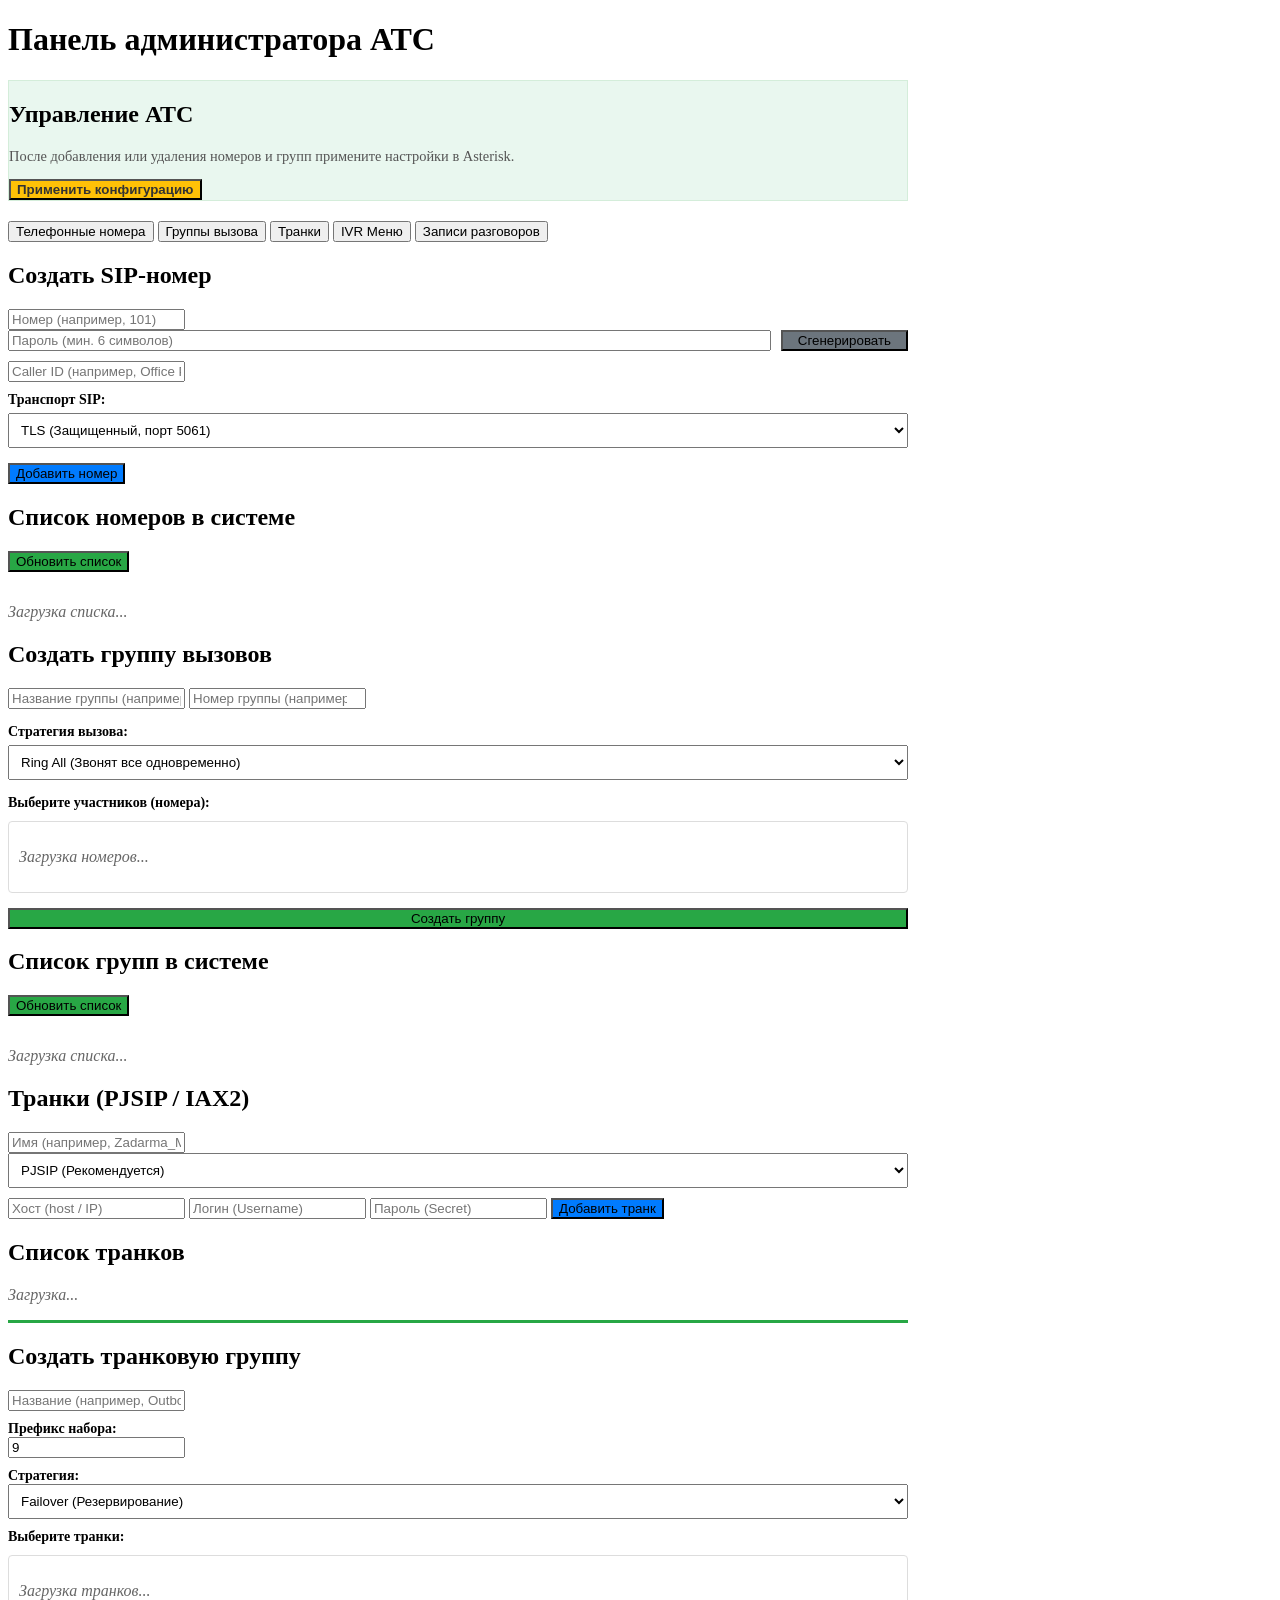
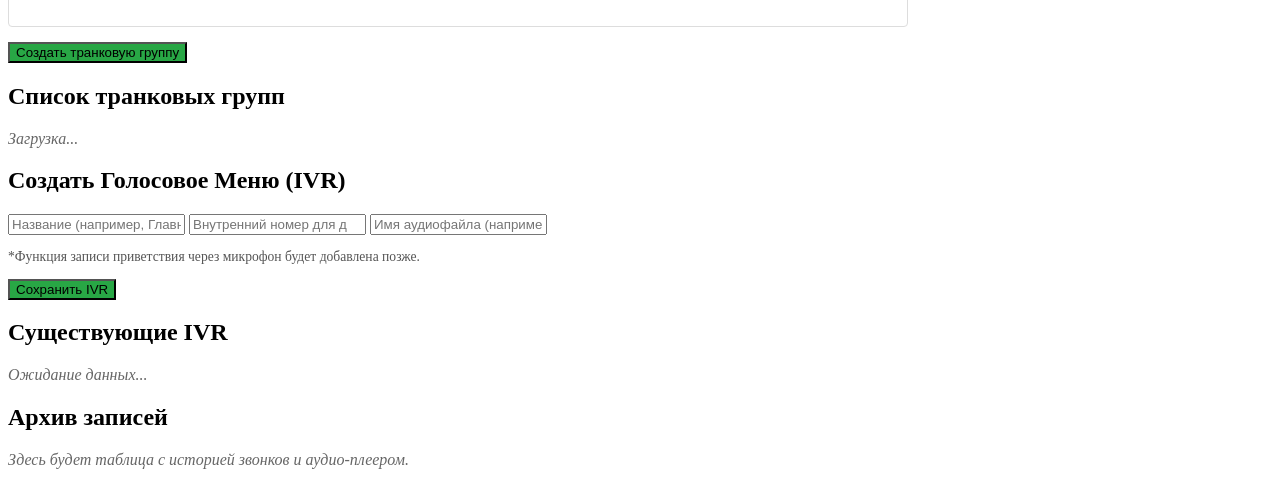
==== commit dee0e07e: "Add internal extension numbers to  Groups" ====
--- a/frontend/index.html
+++ b/frontend/index.html
@@ -63,7 +63,10 @@
         <div class="card">
             <h2 id="groupFormTitle">Создать группу вызовов</h2>
             <form id="groupForm">
-                <input type="text" id="groupName" placeholder="Название группы (например, Sales)" required style="margin-bottom: 15px;">
+                <input type="text" id="groupName" placeholder="Название группы (например, Sales)" required style="margin-bottom: 10px;">
+                
+                <!-- ДОБАВЛЕННОЕ ПОЛЕ: Внутренний номер группы -->
+                <input type="number" id="groupExten" placeholder="Номер группы (например, 600)" required style="margin-bottom: 15px;">
                 
                 <label for="groupStrategy" style="display: block; font-weight: bold; font-size: 14px;">Стратегия вызова:</label>
                 <select id="groupStrategy" style="width: 100%; padding: 8px; margin-top: 5px; margin-bottom: 15px;">
@@ -97,47 +100,49 @@
         </div>
     </div>
 
-   
-   <!-- ================= ВКЛАДКА ТРАНКИ И ТРАНКОВЫЕ ГРУППЫ ================= -->
+    <!-- ================= ВКЛАДКА ТРАНКИ И ТРАНКОВЫЕ ГРУППЫ ================= -->
     <div id="trunksTab" class="tab-content">
-        <!-- Блок 1: Создание отдельного транка -->
+        <!-- Блок 1: Транки -->
         <div class="card">
-            <h2>Добавить Транк (PJSIP / IAX2)</h2>
+            <h2>Транки (PJSIP / IAX2)</h2>
             <form id="trunkForm">
-                <input type="text" id="trunkName" placeholder="Название (например, Zadarma_Main)" required>
+                <input type="text" id="trunkName" placeholder="Имя (например, Zadarma_Main)" required>
                 <select id="trunkProtocol" style="width: 100%; padding: 8px; margin-bottom: 10px;">
-                    <option value="pjsip">PJSIP (Стандарт)</option>
-                    <option value="iax2">IAX2 (Между АТС)</option>
+                    <option value="pjsip">PJSIP (Рекомендуется)</option>
+                    <option value="iax2">IAX2 (Альтернатива)</option>
                 </select>
-                <input type="text" id="trunkHost" placeholder="Адрес сервера (host / IP)" required>
+                <input type="text" id="trunkHost" placeholder="Хост (host / IP)" required>
                 <input type="text" id="trunkUser" placeholder="Логин (Username)">
                 <input type="text" id="trunkSecret" placeholder="Пароль (Secret)">
-                <button type="submit" style="background-color: #007bff;">Создать транк</button>
+                <button type="submit" style="background-color: #007bff;">Добавить транк</button>
             </form>
             <div id="trunkResult" class="result"></div>
         </div>
-
         <div class="card">
             <h2>Список транков</h2>
-            <div id="trunksContainer"><p style="color: #666; font-style: italic;">Загрузка списка транков...</p></div>
+            <div id="trunksContainer"><p style="color: #666; font-style: italic;">Загрузка...</p></div>
         </div>
 
-        <!-- Блок 2: Создание транковой группы -->
+        <!-- Блок 2: Транковые группы -->
         <div class="card" style="border-top: 3px solid #28a745;">
             <h2>Создать транковую группу</h2>
             <form id="trunkGroupForm">
-                <input type="text" id="tgName" placeholder="Название группы (например, Outbound_Providers)" required style="margin-bottom: 10px;">
+                <input type="text" id="tgName" placeholder="Название (например, Outbound_Providers)" required style="margin-bottom: 10px;">
+                
+                <!-- Поле префикса -->
+                <label style="display: block; font-weight: bold; font-size: 14px;">Префикс набора:</label>
+                <input type="text" id="tgPrefix" placeholder="Префикс (например, 9, 0 или 8)" value="9" required style="margin-bottom: 10px;">
+
                 <label style="display: block; font-weight: bold; font-size: 14px;">Стратегия:</label>
                 <select id="tgStrategy" style="width: 100%; padding: 8px; margin-bottom: 10px;">
-                    <option value="failover">Failover (Резервирование: переход к следующему при ошибке)</option>
-                    <option value="load_balance">Load Balance (Равномерная балансировка)</option>
+                    <option value="failover">Failover (Резервирование)</option>
+                    <option value="load_balance">Load Balance (Балансировка)</option>
                 </select>
 
-                <label style="display: block; font-weight: bold; font-size: 14px; margin-bottom: 10px;">Выберите транки в группу:</label>
+                <label style="display: block; font-weight: bold; font-size: 14px; margin-bottom: 10px;">Выберите транки:</label>
                 <div id="trunkMemberList" style="border: 1px solid #ddd; padding: 10px; border-radius: 4px; margin-bottom: 15px; max-height: 150px; overflow-y: auto;">
                     <p style="color: #666; font-style: italic;">Загрузка транков...</p>
                 </div>
-
                 <button type="submit" style="background-color: #28a745;">Создать транковую группу</button>
             </form>
             <div id="tgResult" class="result"></div>
@@ -145,10 +150,10 @@
 
         <div class="card">
             <h2>Список транковых групп</h2>
-            <div id="trunkGroupsContainer"><p style="color: #666; font-style: italic;">Загрузка списка групп...</p></div>
+            <div id="trunkGroupsContainer"><p style="color: #666; font-style: italic;">Загрузка...</p></div>
         </div>
     </div>
-
+    
     <!-- ================= ВКЛАДКА IVR ================= -->
     <div id="ivrTab" class="tab-content">
         <div class="card">
@@ -179,11 +184,10 @@
 </div> <!-- Конец главного центрированного контейнера -->
 
 <!-- Подключение модульных скриптов -->
-<script src="/static/js/api.js"></script>
-<script src="/static/js/extensions.js"></script>
-<script src="/static/js/groups.js"></script>
-<script src="/static/js/trunks.js"></script>
-<input type="text" id="tgPrefix" placeholder="Префикс набора (например, 9)" value="9" required style="margin-bottom: 10px;">
-<script src="/static/js/app.js"></script>
+<script src="/static/js/api.js?v=2"></script>
+<script src="/static/js/extensions.js?v=2"></script>
+<script src="/static/js/groups.js?v=2"></script>
+<script src="/static/js/trunks.js?v=2"></script>
+<script src="/static/js/app.js?v=2"></script>
 </body>
 </html>
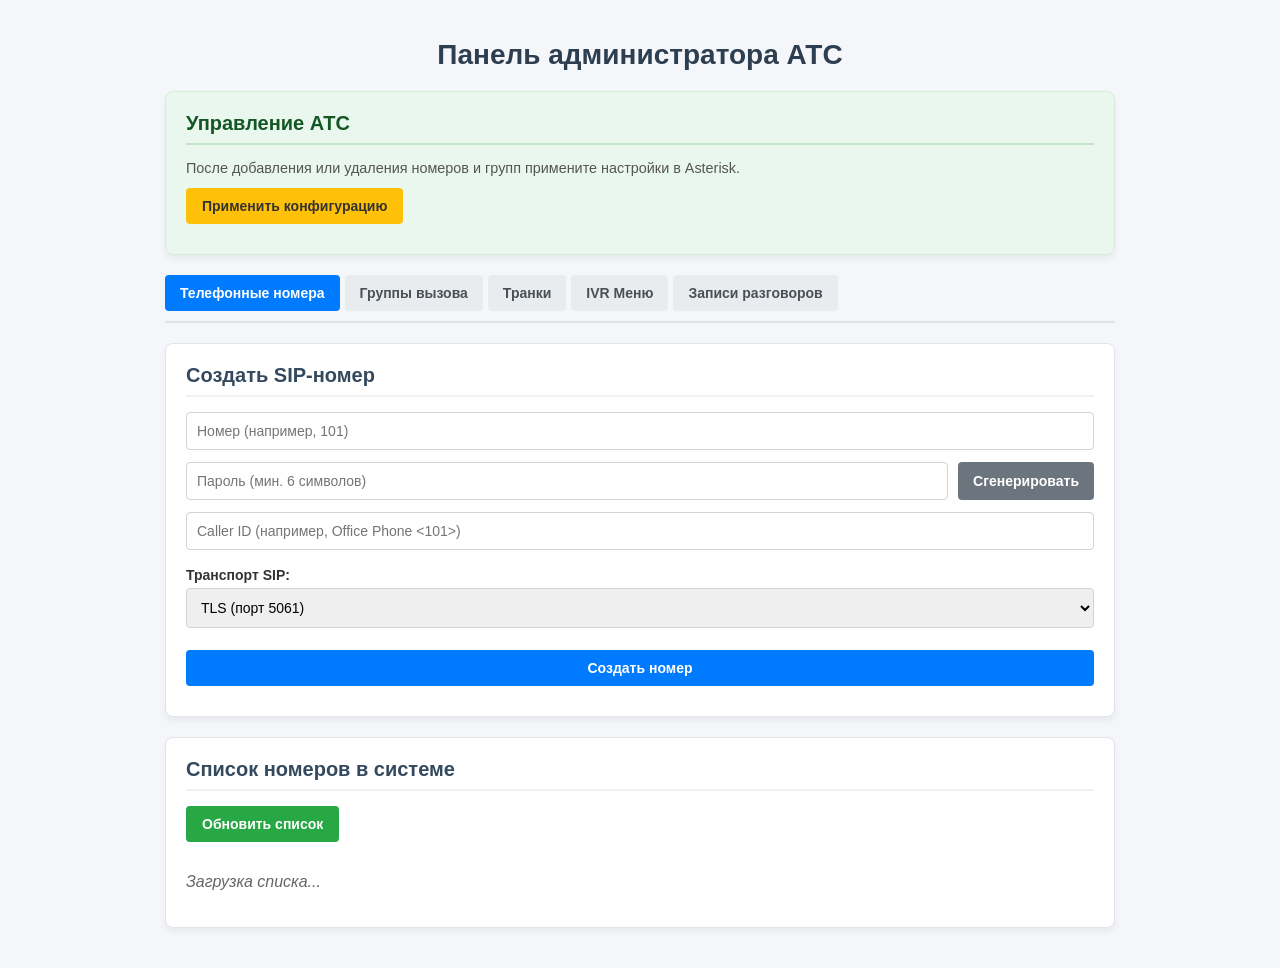
==== commit 8f64c652: "IVR deploy" ====
--- a/frontend/index.html
+++ b/frontend/index.html
@@ -1,21 +1,118 @@
 <!DOCTYPE html>
 <html lang="ru">
 <head>
-<meta charset="UTF-8">
-<meta name="viewport" content="width=device-width, initial-scale=1.0">
-<title>Asterisk Admin Panel</title>
-<link rel="stylesheet" href="/static/style.css">
+    <meta charset="UTF-8">
+    <meta name="viewport" content="width=device-width, initial-scale=1.0">
+    <title>Asterisk Admin Panel</title>
+    <link rel="stylesheet" href="/static/style.css">
+    <style>
+        /* Дополнительные стили для улучшения интерфейса без изменения основного style.css */
+        body {
+            background-color: #f4f6f9;
+            font-family: -apple-system, BlinkMacSystemFont, "Segoe UI", Roboto, "Helvetica Neue", Arial, sans-serif;
+            color: #333;
+            margin: 0;
+            padding: 20px;
+        }
+        .container {
+            max-width: 950px;
+            margin: 0 auto;
+        }
+        h1 {
+            font-size: 1.75rem;
+            margin-bottom: 20px;
+            color: #2c3e50;
+            text-align: center;
+        }
+        .card {
+            background: #ffffff;
+            border-radius: 8px;
+            box-shadow: 0 4px 6px rgba(0, 0, 0, 0.05);
+            padding: 20px;
+            margin-bottom: 20px;
+            border: 1px solid #e1e4e8;
+        }
+        .card h2 {
+            font-size: 1.25rem;
+            margin-top: 0;
+            margin-bottom: 15px;
+            color: #34495e;
+            border-bottom: 2px solid #f1f2f6;
+            padding-bottom: 8px;
+        }
+        input[type="text"],
+        input[type="number"],
+        select {
+            width: 100%;
+            padding: 10px;
+            margin-bottom: 12px;
+            border: 1px solid #ced4da;
+            border-radius: 4px;
+            font-size: 14px;
+            box-sizing: border-box;
+            transition: border-color 0.2s;
+        }
+        input:focus, select:focus {
+            border-color: #007bff;
+            outline: none;
+            box-shadow: 0 0 0 3px rgba(0, 123, 255, 0.15);
+        }
+        button {
+            padding: 10px 16px;
+            border: none;
+            border-radius: 4px;
+            cursor: pointer;
+            font-size: 14px;
+            font-weight: 600;
+            transition: opacity 0.2s, background-color 0.2s;
+        }
+        button:hover {
+            opacity: 0.9;
+        }
+        .tabs {
+            display: flex;
+            flex-wrap: wrap;
+            gap: 5px;
+            margin-bottom: 20px;
+            border-bottom: 2px solid #dee2e6;
+            padding-bottom: 10px;
+        }
+        .tab-btn {
+            background-color: #e9ecef;
+            color: #495057;
+            border-radius: 4px;
+            border: none;
+            padding: 10px 15px;
+            cursor: pointer;
+            font-weight: 600;
+        }
+        .tab-btn.active {
+            background-color: #007bff;
+            color: white;
+        }
+        .tab-content {
+            display: none;
+        }
+        .tab-content.active {
+            display: block;
+        }
+        .result {
+            margin-top: 10px;
+            font-size: 14px;
+        }
+    </style>
 </head>
 <body>
+
 <!-- Начало главного центрированного контейнера -->
-<div class="container" style="max-width: 900px;">
+<div class="container">
     <h1>Панель администратора АТС</h1>
 
     <!-- Блок управления АТС (Reload) -->
-    <div class="card" style="background-color: #e9f7ef; border: 1px solid #d4edda; margin-bottom: 20px;">
-        <h2>Управление АТС</h2>
-        <p style="font-size: 0.9rem; color: #555;">После добавления или удаления номеров и групп примените настройки в Asterisk.</p>
-        <button id="reloadPbxBtn" style="background-color: #ffc107; color: #333; font-weight: bold;">Применить конфигурацию</button>
+    <div class="card" style="background-color: #e9f7ef; border-color: #d4edda;">
+        <h2 style="color: #155724; border-color: #c3e6cb;">Управление АТС</h2>
+        <p style="font-size: 0.9rem; color: #555; margin-bottom: 12px;">После добавления или удаления номеров и групп примените настройки в Asterisk.</p>
+        <button id="reloadPbxBtn" style="background-color: #ffc107; color: #333;">Применить конфигурацию</button>
         <div id="reloadResult" class="result"></div>
     </div>
 
@@ -31,27 +128,32 @@
     <!-- ================= ВКЛАДКА НОМЕРА ================= -->
     <div id="extensionsTab" class="tab-content active">
         <div class="card">
-            <h2>Создать SIP-номер</h2>
+            <h2 id="extFormTitle">Создать SIP-номер</h2>
             <form id="extForm">
                 <input type="number" id="extNumber" placeholder="Номер (например, 101)" required>
-                <div style="display: flex; gap: 10px; margin-bottom: 10px;">
+                <div style="display: flex; gap: 10px; margin-bottom: 12px;">
                     <input type="text" id="extSecret" placeholder="Пароль (мин. 6 символов)" required style="margin-bottom: 0; flex: 1;">
-                    <button type="button" id="generateBtn" style="background-color: #6c757d; width: auto; padding: 0 15px;">Сгенерировать</button>
+                    <button type="button" id="generateBtn" style="background-color: #6c757d; color: white; width: auto; padding: 0 15px;">Сгенерировать</button>
                 </div>
                 <input type="text" id="extCallerId" placeholder="Caller ID (например, Office Phone <101>)" required>
-                <label for="extTransport" style="display: block; margin-top: 10px; font-weight: bold; font-size: 14px;">Транспорт SIP:</label>
-                <select id="extTransport" style="width: 100%; padding: 8px; margin-top: 5px; margin-bottom: 15px;">
-                    <option value="transport-tls">TLS (Защищенный, порт 5061)</option>
-                    <option value="transport-udp">UDP (Стандартный, порт 5060)</option>
+                
+                <label for="extTransport" style="display: block; margin-top: 5px; margin-bottom: 5px; font-weight: bold; font-size: 14px;">Транспорт SIP:</label>
+                <select id="extTransport">
+                    <option value="transport-tls">TLS (порт 5061)</option>
+                    <option value="transport-udp">UDP (порт 5060)</option>
                 </select>
-                <button type="submit" style="background-color: #007bff;">Добавить номер</button>
+                <div style="display: flex; gap: 10px; margin-top: 10px;">
+                    <button type="submit" id="submitExtBtn" style="background-color: #007bff; color: white; flex: 1;">Создать номер</button>
+                    <button type="button" id="cancelExtEditBtn" style="background-color: #6c757d; color: white; display: none;" onclick="ExtensionsModule.cancelEdit()">Отмена</button>
+                </div>
             </form>
             <div id="extResult" class="result"></div>
         </div>
 
+
         <div class="card">
             <h2>Список номеров в системе</h2>
-            <button id="loadExtsBtn" style="margin-bottom: 15px; background-color: #28a745;">Обновить список</button>
+            <button id="loadExtsBtn" style="margin-bottom: 15px; background-color: #28a745; color: white;">Обновить список</button>
             <div id="extensionsContainer">
                 <p style="color: #666; font-style: italic;">Загрузка списка...</p>
             </div>
@@ -63,13 +165,11 @@
         <div class="card">
             <h2 id="groupFormTitle">Создать группу вызовов</h2>
             <form id="groupForm">
-                <input type="text" id="groupName" placeholder="Название группы (например, Sales)" required style="margin-bottom: 10px;">
-                
-                <!-- ДОБАВЛЕННОЕ ПОЛЕ: Внутренний номер группы -->
-                <input type="number" id="groupExten" placeholder="Номер группы (например, 600)" required style="margin-bottom: 15px;">
-                
-                <label for="groupStrategy" style="display: block; font-weight: bold; font-size: 14px;">Стратегия вызова:</label>
-                <select id="groupStrategy" style="width: 100%; padding: 8px; margin-top: 5px; margin-bottom: 15px;">
+                <input type="text" id="groupName" placeholder="Название группы (например, Sales)" required>
+                <input type="number" id="groupExten" placeholder="Номер группы (например, 600)" required>
+                
+                <label for="groupStrategy" style="display: block; font-weight: bold; font-size: 14px; margin-bottom: 5px;">Стратегия вызова:</label>
+                <select id="groupStrategy">
                     <option value="ring_all">Ring All (Звонят все одновременно)</option>
                     <option value="hunt">Hunt (Последовательно друг за другом)</option>
                     <option value="round_robin">Round Robin (Равномерно по кругу)</option>
@@ -78,14 +178,14 @@
                     <option value="page">Page Group (Оповещение / Громкая связь)</option>
                 </select>
                 
-                <label style="display: block; font-weight: bold; font-size: 14px; margin-bottom: 10px;">Выберите участников (номера):</label>
-                <div id="membersList" style="border: 1px solid #ddd; padding: 10px; border-radius: 4px; margin-bottom: 15px; max-height: 200px; overflow-y: auto;">
+                <label style="display: block; font-weight: bold; font-size: 14px; margin-bottom: 5px;">Выберите участников (номера):</label>
+                <div id="membersList" style="border: 1px solid #ced4da; padding: 10px; border-radius: 4px; margin-bottom: 15px; max-height: 200px; overflow-y: auto; background: #fff;">
                     <p style="color: #666; font-style: italic;">Загрузка номеров...</p>
                 </div>
 
                 <div style="display: flex; gap: 10px;">
-                    <button type="submit" id="submitGroupBtn" style="background-color: #28a745; flex: 1;">Создать группу</button>
-                    <button type="button" id="cancelEditBtn" style="background-color: #6c757d; display: none;" onclick="window.GroupsModule.cancelEdit()">Отмена</button>
+                    <button type="submit" id="submitGroupBtn" style="background-color: #28a745; color: white; flex: 1;">Создать группу</button>
+                    <button type="button" id="cancelEditBtn" style="background-color: #6c757d; color: white; display: none;" onclick="GroupsModule.cancelEdit()">Отмена</button>
                 </div>
             </form>
             <div id="groupResult" class="result"></div>
@@ -93,31 +193,36 @@
 
         <div class="card">
             <h2>Список групп в системе</h2>
-            <button id="loadGroupsBtn" style="margin-bottom: 15px; background-color: #28a745;">Обновить список</button>
+            <button id="loadGroupsBtn" style="margin-bottom: 15px; background-color: #28a745; color: white;">Обновить список</button>
             <div id="groupsContainer">
                 <p style="color: #666; font-style: italic;">Загрузка списка...</p>
             </div>
         </div>
     </div>
 
-    <!-- ================= ВКЛАДКА ТРАНКИ И ТРАНКОВЫЕ ГРУППЫ ================= -->
+    <!-- ================= ВКЛАДКА ТРАНКОВЫЕ СЕТИ ================= -->
     <div id="trunksTab" class="tab-content">
-        <!-- Блок 1: Транки -->
-        <div class="card">
-            <h2>Транки (PJSIP / IAX2)</h2>
+        <!-- Блок 1: Транки -->>
+        <div class="card">
+            <h2 id="trunkFormTitle">Добавить Транк (PJSIP / IAX2)</h2>
             <form id="trunkForm">
-                <input type="text" id="trunkName" placeholder="Имя (например, Zadarma_Main)" required>
-                <select id="trunkProtocol" style="width: 100%; padding: 8px; margin-bottom: 10px;">
+                <input type="text" id="trunkName" placeholder="Название (например, Zadarma_Main)" required>
+                <select id="trunkProtocol">
                     <option value="pjsip">PJSIP (Рекомендуется)</option>
-                    <option value="iax2">IAX2 (Альтернатива)</option>
+                    <option value="iax2">IAX2 (Для связи Asterisk)</option>
                 </select>
-                <input type="text" id="trunkHost" placeholder="Хост (host / IP)" required>
-                <input type="text" id="trunkUser" placeholder="Логин (Username)">
+                <input type="text" id="trunkHost" placeholder="Адрес сервера (host / IP)" required>
+                <input type="text" id="trunkUser" placeholder="Имя пользователя (Username)">
                 <input type="text" id="trunkSecret" placeholder="Пароль (Secret)">
-                <button type="submit" style="background-color: #007bff;">Добавить транк</button>
+                
+                <div style="display: flex; gap: 10px; margin-top: 10px;">
+                    <button type="submit" id="submitTrunkBtn" style="background-color: #007bff; color: white; flex: 1;">Добавить транк</button>
+                    <button type="button" id="cancelTrunkEditBtn" style="background-color: #6c757d; color: white; display: none;" onclick="TrunksModule.cancelEditTrunk()">Отмена</button>
+                </div>
             </form>
             <div id="trunkResult" class="result"></div>
         </div>
+        
         <div class="card">
             <h2>Список транков</h2>
             <div id="trunksContainer"><p style="color: #666; font-style: italic;">Загрузка...</p></div>
@@ -125,25 +230,28 @@
 
         <!-- Блок 2: Транковые группы -->
         <div class="card" style="border-top: 3px solid #28a745;">
-            <h2>Создать транковую группу</h2>
+            <h2 id="tgFormTitle">Создать Транковую группу</h2>
             <form id="trunkGroupForm">
-                <input type="text" id="tgName" placeholder="Название (например, Outbound_Providers)" required style="margin-bottom: 10px;">
-                
-                <!-- Поле префикса -->
-                <label style="display: block; font-weight: bold; font-size: 14px;">Префикс набора:</label>
-                <input type="text" id="tgPrefix" placeholder="Префикс (например, 9, 0 или 8)" value="9" required style="margin-bottom: 10px;">
-
-                <label style="display: block; font-weight: bold; font-size: 14px;">Стратегия:</label>
-                <select id="tgStrategy" style="width: 100%; padding: 8px; margin-bottom: 10px;">
-                    <option value="failover">Failover (Резервирование)</option>
-                    <option value="load_balance">Load Balance (Балансировка)</option>
+                <input type="text" id="tgName" placeholder="Название (например, Outbound_Providers)" required>
+                
+                <label style="display: block; font-weight: bold; font-size: 14px; margin-bottom: 5px;">Префикс выхода:</label>
+                <input type="text" id="tgPrefix" placeholder="Например, 9, 0 или 8" value="9" required>
+                
+                <label style="display: block; font-weight: bold; font-size: 14px; margin-bottom: 5px;">Стратегия:</label>
+                <select id="tgStrategy">
+                    <option value="failover">Failover (Перебор по очереди)</option>
+                    <option value="load_balance">Load Balance (Случайный балансир)</option>
                 </select>
-
-                <label style="display: block; font-weight: bold; font-size: 14px; margin-bottom: 10px;">Выберите транки:</label>
-                <div id="trunkMemberList" style="border: 1px solid #ddd; padding: 10px; border-radius: 4px; margin-bottom: 15px; max-height: 150px; overflow-y: auto;">
-                    <p style="color: #666; font-style: italic;">Загрузка транков...</p>
-                </div>
-                <button type="submit" style="background-color: #28a745;">Создать транковую группу</button>
+                
+                <label style="display: block; font-weight: bold; font-size: 14px; margin-bottom: 5px;">Состав (Транки):</label>
+                <div id="trunkMemberList" style="border: 1px solid #ced4da; padding: 10px; border-radius: 4px; margin-bottom: 15px; max-height: 150px; overflow-y: auto; background: #fff;">
+                    <p style="color: #666; font-style: italic;">Сначала создайте транки...</p>
+                </div>
+                
+                <div style="display: flex; gap: 10px;">
+                    <button type="submit" id="submitTgBtn" style="background-color: #28a745; color: white; flex: 1;">Сохранить группу</button>
+                    <button type="button" id="cancelTgEditBtn" style="background-color: #6c757d; color: white; display: none;" onclick="TrunksModule.cancelEditTrunkGroup()">Отмена</button>
+                </div>
             </form>
             <div id="tgResult" class="result"></div>
         </div>
@@ -154,19 +262,56 @@
         </div>
     </div>
     
-    <!-- ================= ВКЛАДКА IVR ================= -->
+<!-- ================= ВКЛАДКА IVR ================= -->
     <div id="ivrTab" class="tab-content">
         <div class="card">
-            <h2>Создать Голосовое Меню (IVR)</h2>
+            <h2 id="ivrFormTitle">Создать Голосовое Меню (IVR)</h2>
             <form id="ivrForm">
                 <input type="text" id="ivrName" placeholder="Название (например, Главное меню)" required>
                 <input type="number" id="ivrExten" placeholder="Внутренний номер для доступа (например, 500)" required>
                 <input type="text" id="ivrAudio" placeholder="Имя аудиофайла (например, main_greeting)">
-                <p style="font-size: 0.85rem; color: #555;">*Функция записи приветствия через микрофон будет добавлена позже.</p>
-                <button type="submit" style="background-color: #28a745;">Сохранить IVR</button>
+                
+                <!-- === Настройки кнопок === -->
+                <hr style="margin: 15px 0;">
+                <h4 style="margin-bottom: 10px; color: #34495e;">Настройки кнопок (Опции)</h4>
+                <div id="ivrOptionsList"></div>
+                <button type="button" onclick="IvrModule.addOptionRow()" style="background-color: #17a2b8; color: white; padding: 4px 10px; margin-bottom: 15px; border: none; cursor: pointer; border-radius: 4px;">+ Добавить кнопку</button>
+                
+                <!-- === Настройки таймаута === -->
+                <hr style="margin: 15px 0;">
+                <h4 style="margin-bottom: 10px; color: #34495e;">Если ничего не нажато (Таймаут)</h4>
+                <div style="display: flex; gap: 10px; margin-bottom: 15px; align-items: center;">
+                    <select id="ivrTimeoutType" style="padding: 8px; flex: 1; margin-bottom: 0;">
+                        <option value="hangup">Отбой (Положить трубку)</option>
+                        <option value="extension">Перевод на Вн. номер</option>
+                        <option value="group">Перевод на Группу</option>
+                        <option value="ivr">Перевод на другое IVR</option>
+                    </select>
+                    <input type="text" id="ivrTimeoutTarget" placeholder="Укажите номер/группу (для Отбоя не нужно)" style="flex: 2; margin-bottom: 0;">
+                </div>
+                
+                <!-- Инпут аудио + Загрузка файла -->
+                <label style="display: block; font-weight: bold; font-size: 14px; margin-bottom: 5px;">Аудиофайл приветствия (например, custom/ivr_500):</label>
+                <div style="display: flex; gap: 10px; margin-bottom: 5px; align-items: center;">
+                    <input type="text" id="ivrAudio" placeholder="custom/my_audio" style="flex: 1; margin-bottom: 0;">
+                    <span style="font-size: 13px; color: #666;">Или загрузить:</span>
+                    <input type="file" id="ivrAudioUpload" accept="audio/*" style="width: 210px; font-size: 13px;">
+                </div>
+                <div id="uploadStatus" style="font-size: 12px; margin-bottom: 10px;"></div>
+                
+                <div style="background-color: #e9ecef; padding: 10px; border-radius: 4px; border-left: 4px solid #007bff; margin-bottom: 15px;">
+                    <p style="margin: 0; font-size: 13px; color: #333;">🎙️ <b>Лайфхак:</b> Запишите приветствие прямо с телефона! Позвоните на <b>*77 + номер IVR</b> (например, <b>*77500</b>). Файл автоматически сохранится как <i>custom/ivr_500</i>.</p>
+                </div>
+                
+                <!-- === Кнопки Сохранить / Отмена === -->
+                <div style="display: flex; gap: 10px;">
+                    <button type="submit" id="submitIvrBtn" style="background-color: #28a745; color: white; flex: 1;">Сохранить IVR</button>
+                    <button type="button" id="cancelIvrEditBtn" style="background-color: #6c757d; color: white; display: none;" onclick="IvrModule.cancelEdit()">Отмена</button>
+                </div>
             </form>
             <div id="ivrResult" class="result"></div>
         </div>
+
         <div class="card">
             <h2>Существующие IVR</h2>
             <div id="ivrContainer"><p style="color: #666; font-style: italic;">Ожидание данных...</p></div>
@@ -183,11 +328,12 @@
 
 </div> <!-- Конец главного центрированного контейнера -->
 
-<!-- Подключение модульных скриптов -->
-<script src="/static/js/api.js?v=2"></script>
-<script src="/static/js/extensions.js?v=2"></script>
-<script src="/static/js/groups.js?v=2"></script>
-<script src="/static/js/trunks.js?v=2"></script>
-<script src="/static/js/app.js?v=2"></script>
+<!-- Подключение модульных скриптов с обновленной версией -->
+<script src="/static/js/api.js?v=5"></script>
+<script src="/static/js/extensions.js?v=5"></script>
+<script src="/static/js/groups.js?v=5"></script>
+<script src="/static/js/trunks.js?v=5"></script>
+<script src="/static/js/ivr.js?v=2"></script>
+<script src="/static/js/app.js?v=5"></script>
 </body>
 </html>
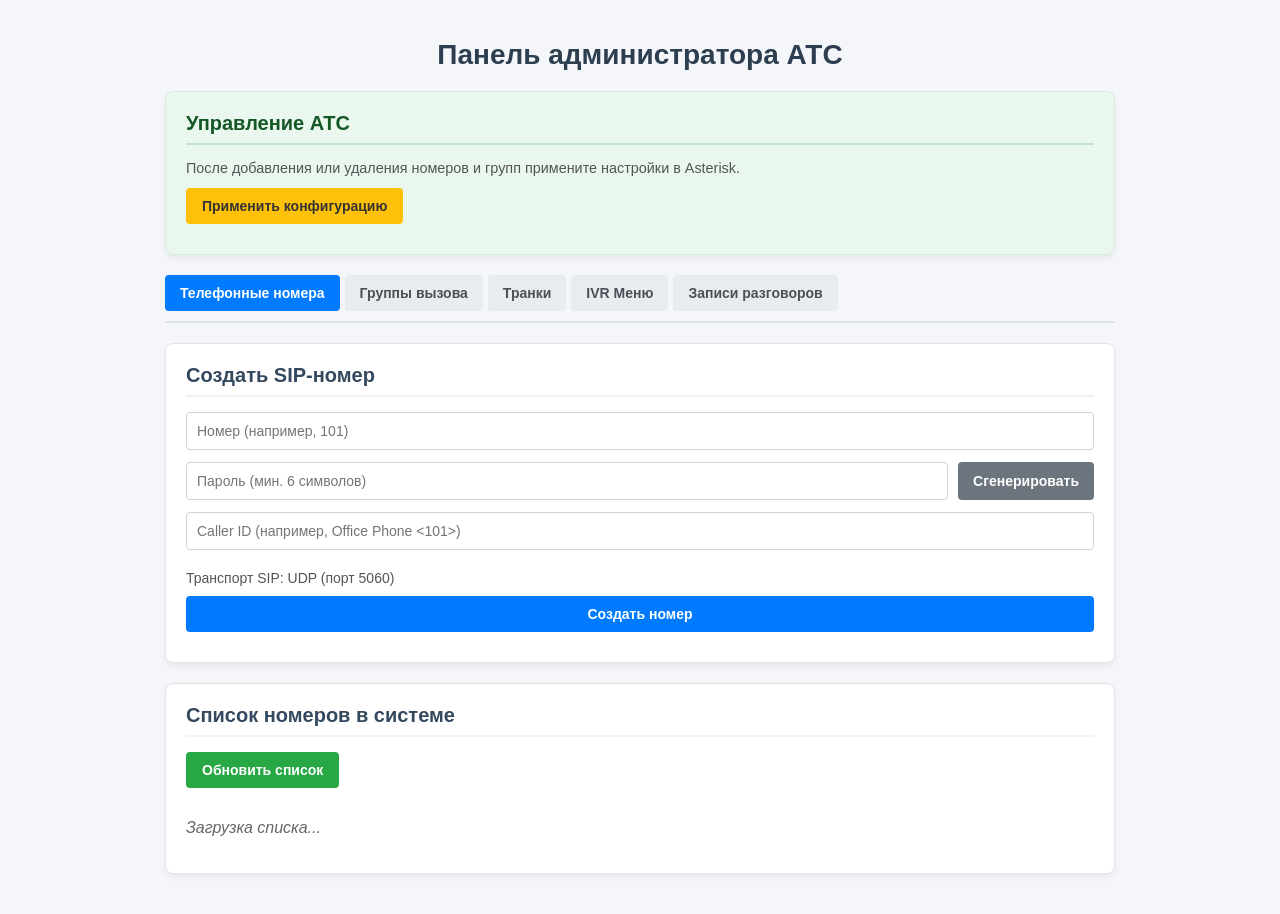
==== commit 5d50de1f: "Remove SIP transport selector from web interface" ====
--- a/frontend/index.html
+++ b/frontend/index.html
@@ -137,11 +137,7 @@
                 </div>
                 <input type="text" id="extCallerId" placeholder="Caller ID (например, Office Phone <101>)" required>
                 
-                <label for="extTransport" style="display: block; margin-top: 5px; margin-bottom: 5px; font-weight: bold; font-size: 14px;">Транспорт SIP:</label>
-                <select id="extTransport">
-                    <option value="transport-tls">TLS (порт 5061)</option>
-                    <option value="transport-udp">UDP (порт 5060)</option>
-                </select>
+                <p style="margin: 8px 0; font-size: 14px; color: #555;">Транспорт SIP: UDP (порт 5060)</p>
                 <div style="display: flex; gap: 10px; margin-top: 10px;">
                     <button type="submit" id="submitExtBtn" style="background-color: #007bff; color: white; flex: 1;">Создать номер</button>
                     <button type="button" id="cancelExtEditBtn" style="background-color: #6c757d; color: white; display: none;" onclick="ExtensionsModule.cancelEdit()">Отмена</button>
